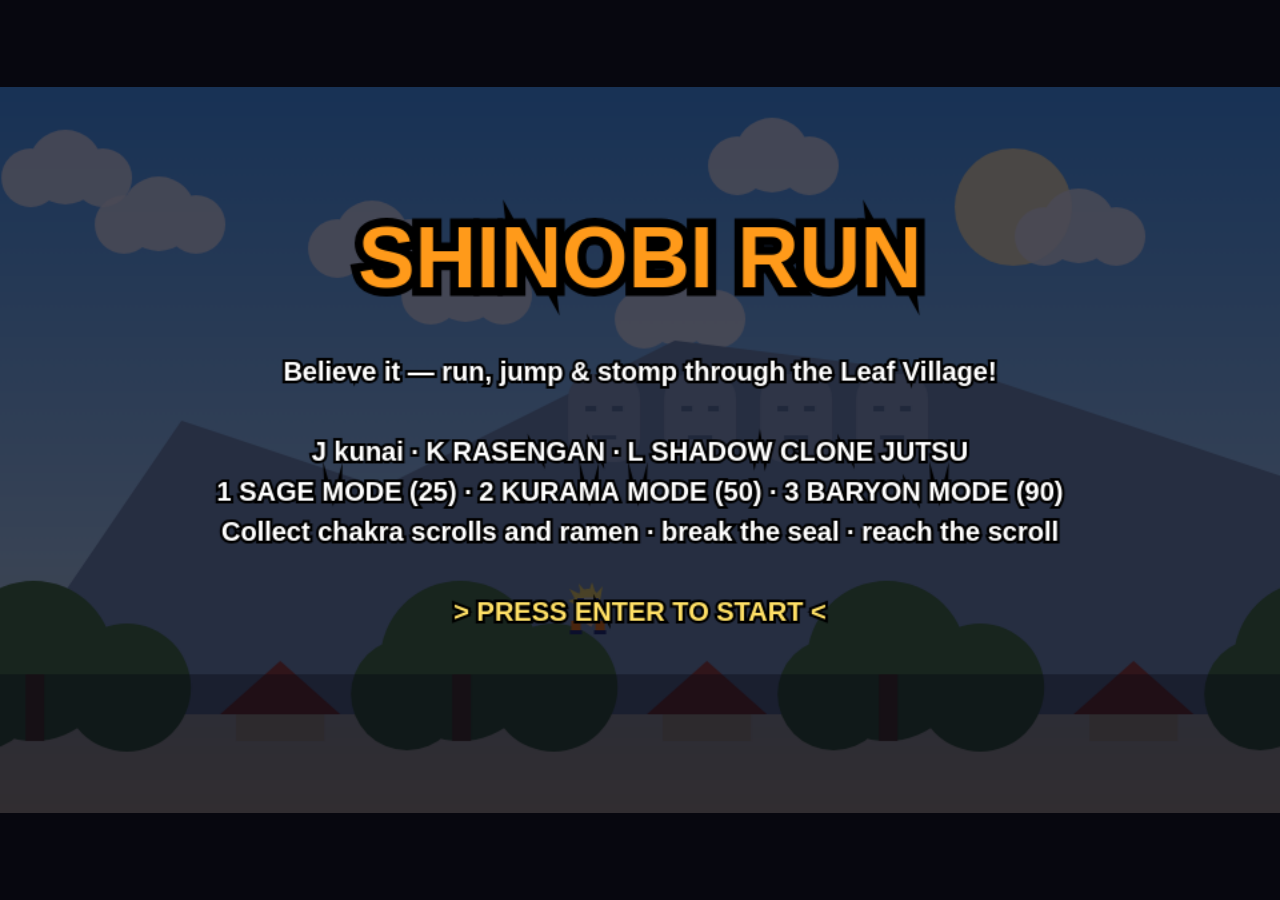
==== ninja-game/index.html @ 199f02df "Add Shinobi Run: Mario-style platformer with Naruto jutsu Rasengan, shadow clone jutsu, sage mode, K" ====
<!DOCTYPE html>
<html lang="en">
<head>
<meta charset="utf-8">
<meta name="viewport" content="width=device-width,initial-scale=1,user-scalable=no">
<title>Shinobi Run</title>
<style>
  html,body{margin:0;height:100%;background:#07070f;color:#fff;font-family:"Trebuchet MS",Verdana,sans-serif}
  body{display:flex;align-items:center;justify-content:center;overflow:hidden}
  canvas{width:min(100vw,calc(100vh*960/544));height:auto;aspect-ratio:960/544;background:#000;touch-action:none;image-rendering:auto}
  #touch{display:none;position:fixed;inset:auto 0 0 0;padding:10px;justify-content:space-between;pointer-events:none}
  #touch .g{display:flex;gap:8px;flex-wrap:wrap;max-width:48vw;pointer-events:auto}
  #touch button{width:54px;height:54px;border-radius:50%;border:2px solid #ffffff88;background:#00000066;color:#fff;font:bold 13px sans-serif;touch-action:none}
  @media (pointer:coarse){#touch{display:flex}}
</style>
</head>
<body>
<canvas id="c" width="960" height="544"></canvas>
<div id="touch">
  <div class="g"><button data-k="ArrowLeft">◀</button><button data-k="ArrowRight">▶</button><button data-k="Space">JUMP</button></div>
  <div class="g" style="justify-content:flex-end"><button data-k="KeyJ">Kunai</button><button data-k="KeyK">Rasen</button><button data-k="KeyL">Clone</button><button data-k="Digit1">Sage</button><button data-k="Digit2">Kyuubi</button><button data-k="Digit3">Final</button><button data-k="Enter">OK</button></div>
</div>
<script>
'use strict';
/* ====================== CONSTANTS & SETUP ====================== */
const T = 32, GW = 160, GH = 17, VW = 960, VH = 544, GRAV = 0.6;
const cv = document.getElementById('c'), ctx = cv.getContext('2d');
const keys = {}, pressed = {};
const down = c => keys[c], jp = c => pressed[c];

addEventListener('keydown', e => {
  if (['Space','ArrowUp','ArrowDown','ArrowLeft','ArrowRight'].includes(e.code)) e.preventDefault();
  if (!keys[e.code]) pressed[e.code] = true;
  keys[e.code] = true; initAudio();
});
addEventListener('keyup', e => { keys[e.code] = false; });
document.querySelectorAll('#touch button').forEach(b => {
  const k = b.dataset.k;
  b.addEventListener('pointerdown', e => { e.preventDefault(); if (!keys[k]) pressed[k] = true; keys[k] = true; initAudio(); });
  ['pointerup','pointerleave','pointercancel'].forEach(ev => b.addEventListener(ev, () => { keys[k] = false; }));
});

/* ---------- tiny synth ---------- */
let AC = null;
function initAudio() { if (!AC) { try { AC = new (window.AudioContext || window.webkitAudioContext)(); } catch (e) {} } }
function tone(f0, f1, d, type = 'square', vol = 0.06, delay = 0) {
  if (!AC) return;
  try {
    const t = AC.currentTime + delay, o = AC.createOscillator(), g = AC.createGain();
    o.type = type; o.frequency.setValueAtTime(f0, t); o.frequency.exponentialRampToValueAtTime(Math.max(20, f1), t + d);
    g.gain.setValueAtTime(vol, t); g.gain.exponentialRampToValueAtTime(0.001, t + d);
    o.connect(g); g.connect(AC.destination); o.start(t); o.stop(t + d + 0.02);
  } catch (e) {}
}
const SFX = {
  jump: () => tone(300, 700, 0.12), kunai: () => tone(900, 400, 0.07, 'triangle'),
  coin: () => { tone(900, 1300, 0.08); tone(1300, 1700, 0.1, 'square', 0.05, 0.07); },
  stomp: () => tone(220, 80, 0.12, 'square', 0.08), hurt: () => tone(300, 60, 0.35, 'sawtooth', 0.1),
  ras: () => tone(150, 1000, 0.35, 'sawtooth', 0.07), rasHit: () => tone(400, 50, 0.3, 'sawtooth', 0.1),
  poof: () => tone(700, 100, 0.18, 'triangle', 0.08), power: () => { [300,450,600,900].forEach((f,i)=>tone(f,f*1.5,0.2,'sawtooth',0.07,i*0.08)); },
  brick: () => tone(180, 60, 0.15, 'square', 0.08), bump: () => tone(120, 90, 0.08, 'square', 0.06),
  boss: () => tone(90, 40, 0.5, 'sawtooth', 0.12), win: () => [523,659,784,1046].forEach((f,i)=>tone(f,f,0.25,'square',0.07,i*0.15)),
  deny: () => tone(150, 120, 0.1, 'square', 0.05),
};
const sfx = n => SFX[n] && SFX[n]();

/* ====================== FORMS ====================== */
const FORMS = {
  base:   { name: 'Naruto',            speed: 3.2, jump: 12.2, extra: 0, fly: false, need: 0,  drain: 0, rasCost: 20, rasR: 34, rasD: 4,  charge: 16, rasName: 'RASENGAN',                 kD: 1, kR: 5,  kCd: 14, kPierce: false },
  sage:   { name: 'Sage Mode',         speed: 3.8, jump: 13.2, extra: 0, fly: false, need: 25, drain: 2, rasCost: 15, rasR: 52, rasD: 7,  charge: 12, rasName: 'GIANT RASENGAN',           kD: 2, kR: 8,  kCd: 11, kPierce: false },
  kurama: { name: 'Kurama Mode',       speed: 4.6, jump: 13.2, extra: 1, fly: false, need: 50, drain: 6, rasCost: 10, rasR: 68, rasD: 11, charge: 8,  rasName: 'TAILED BEAST RASENGAN',    kD: 3, kR: 11, kCd: 9,  kPierce: true },
  baryon: { name: 'Baryon Mode',       speed: 5.4, jump: 14,   extra: 0, fly: true,  need: 90, drain: 8, rasCost: 0,  rasR: 96, rasD: 18, charge: 4,  rasName: 'PLANETARY BARYON RASENGAN', kD: 5, kR: 16, kCd: 12, kPierce: true },
};
const CLONES_BY_FORM = { base: 3, sage: 4, kurama: 5, baryon: 6 };

/* ====================== STATE ====================== */
let grid, enemies, projs, parts, items, coinsL, clones, popups, blockItems, bumps;
let P, cam, shake = 0, flash = 0, flashCol = '#fff', banner = null, state = 'title';
let score = 0, coinCount = 0, lives = 3, cp = 3, bossDead = false, boss = null, time = 0, hitstop = 0;

const solid = (tx, ty) => tx < 0 || tx >= GW ? true : (ty < 0 || ty >= GH ? false : grid[ty][tx] !== 0);
const rnd = (a, b) => a + Math.random() * (b - a);
const overlap = (a, b) => a.x < b.x + b.w && a.x + a.w > b.x && a.y < b.y + b.h && a.y + a.h > b.y;

/* ====================== LEVEL ====================== */
function buildLevel() {
  grid = Array.from({ length: GH }, () => new Uint8Array(GW));
  enemies = []; projs = []; parts = []; items = []; coinsL = []; clones = []; popups = []; blockItems = {}; bumps = {};
  const gaps = [[22,24],[43,45],[68,70],[88,92],[106,108],[120,122]];
  for (let x = 0; x < GW; x++) {
    if (gaps.some(g => x >= g[0] && x <= g[1])) continue;
    grid[15][x] = 1; grid[16][x] = 1;
  }
  const plat = (x, y, n, t = 2) => { for (let i = 0; i < n; i++) grid[y][x + i] = t; };
  const q = (x, y, item = 'scroll') => { grid[y][x] = 3; blockItems[x + ',' + y] = item; };
  const pipe = (x, h) => { for (let ty = 15 - h; ty < 15; ty++) { grid[ty][x] = 5; grid[ty][x + 1] = 5; } };

  plat(10, 11, 5); q(12, 11); q(8, 11);
  plat(16, 8, 3); q(17, 8);
  pipe(30, 2); pipe(36, 3);
  plat(33, 10, 4); q(34, 10, 'ramen');
  plat(48, 11, 6); q(50, 11); q(52, 11);
  pipe(56, 2); plat(58, 8, 4); q(59, 8);
  plat(72, 11, 4); q(73, 11);
  pipe(78, 3); plat(84, 10, 5); q(86, 10);
  plat(90, 12, 1, 5);
  pipe(98, 2); plat(100, 11, 3);
  plat(110, 10, 4); q(111, 10); q(112, 10, 'ramen');
  pipe(114, 4);
  plat(126, 11, 4); q(127, 11, 'ramen'); plat(132, 8, 3); q(133, 8);
  for (let ty = 0; ty < 15; ty++) { grid[ty][152] = 6; grid[ty][153] = 6; }   // seal gate (opens when boss falls)

  const grunts = [14, 28, 40, 52, 62, 75, 95, 102, 116, 125];
  const throwers = [20, 38, 60, 80, 104, 118, 130];
  grunts.forEach(x => enemies.push(mkEnemy('grunt', x * T, 100)));
  throwers.forEach(x => enemies.push(mkEnemy('thrower', x * T, 100)));
  boss = mkEnemy('boss', 142 * T, 100); enemies.push(boss); bossDead = false;

  const row = (x, y, n) => { for (let i = 0; i < n; i++) coinsL.push({ x: (x + i) * T + 8, y: y * T + 8, w: 16, h: 16 }); };
  const arc = (x, n, y) => { for (let i = 0; i < n; i++) coinsL.push({ x: (x + i) * T + 8, y: (y - Math.sin(i / (n - 1) * Math.PI) * 2.2) * T + 8, w: 16, h: 16 }); };
  row(11, 10, 3); row(16, 7, 3); arc(21, 5, 12); arc(42, 5, 12); row(48, 10, 5); row(58, 7, 4);
  arc(67, 5, 12); row(73, 10, 3); arc(87, 7, 12); row(100, 10, 3); arc(105, 5, 12); row(110, 9, 4);
  arc(119, 5, 12); row(126, 10, 4); row(132, 7, 3); row(137, 13, 6);
}
function mkEnemy(type, x, y) {
  const e = { type, x, y, vx: 0, vy: 0, w: 24, h: 30, hp: 1, dir: -1, on: false, cd: rnd(30, 90), flash: 0, dead: false, t: 0 };
  if (type === 'thrower') { e.hp = 2; e.cd = rnd(40, 100); }
  if (type === 'boss') { e.w = 46; e.h = 62; e.hp = e.maxhp = 36; e.cd = 100; e.mode = 'idle'; e.active = false; }
  return e;
}

/* ====================== PLAYER ====================== */
function newPlayer(x) {
  return { x, y: 11 * T, w: 22, h: 30, vx: 0, vy: 0, face: 1, on: false, hp: 5, maxhp: 5, chakra: 40, form: 'base',
    atk: 0, inv: 0, jbuf: 0, coyote: 0, jumps: 0, charge: 0, rasT: 0, rasHit: null, hist: [], anim: 0, dead: false, deadT: 0, bhp: 0, throwT: 0 };
}
function startGame() {
  score = 0; coinCount = 0; lives = 3; cp = 3; time = 0;
  buildLevel(); P = newPlayer(3 * T); cam = { x: 0 }; state = 'play';
  banner = { t: 150, text: 'SHINOBI RUN', sub: 'Reach the scroll at the end of the village!', col: '#ffb02e' };
}
function respawn() {
  const keep = { chakra: Math.max(40, P.chakra) };
  P = newPlayer(cp * T); P.y = 8 * T; P.chakra = keep.chakra; P.inv = 120; cam.x = Math.max(0, P.x - VW * 0.4);
  clones = [];
}

/* ====================== PHYSICS ====================== */
function moveX(e) {
  const dir = Math.sign(e.vx); e.x += e.vx; if (!dir) return false;
  const y0 = Math.floor(e.y / T), y1 = Math.floor((e.y + e.h - 0.01) / T);
  const tx = Math.floor((dir > 0 ? e.x + e.w : e.x) / T);
  for (let ty = y0; ty <= y1; ty++) if (solid(tx, ty)) { e.x = dir > 0 ? tx * T - e.w : (tx + 1) * T; e.vx = 0; return true; }
  return false;
}
function moveY(e) {
  const dir = Math.sign(e.vy); e.y += e.vy; if (!dir) return null;
  const x0 = Math.floor(e.x / T), x1 = Math.floor((e.x + e.w - 0.01) / T);
  const ty = Math.floor((dir > 0 ? e.y + e.h : e.y) / T);
  const cx = Math.floor((e.x + e.w / 2) / T);
  let hit = -1;
  for (let tx = x0; tx <= x1; tx++) if (solid(tx, ty)) { if (hit < 0 || tx === cx) hit = tx; }
  if (hit < 0) return null;
  e.vy = 0;
  if (dir > 0) { e.y = ty * T - e.h; return { floor: true }; }
  e.y = (ty + 1) * T; return { ceil: [hit, ty] };
}

/* ====================== FX HELPERS ====================== */
function burst(x, y, n, col, sp = 3, size = 4, life = 30, grav = 0.1) {
  for (let i = 0; i < n; i++) { const a = Math.random() * 6.283, s = rnd(0.3, 1) * sp;
    parts.push({ x, y, vx: Math.cos(a) * s, vy: Math.sin(a) * s, life: life * rnd(0.6, 1), max: life, col, size: size * rnd(0.5, 1), grav }); }
}
function poof(x, y) { burst(x, y, 14, '#f4f4f4', 3, 7, 24, -0.02); burst(x, y, 6, '#bbb', 2, 5, 24, -0.02); sfx('poof'); }
function popup(x, y, text, col = '#fff') { popups.push({ x, y, text, col, t: 50 }); }
function setBanner(text, sub, col) { banner = { t: 120, text, sub, col }; }

/* ====================== TILES / BLOCKS ====================== */
function bumpTile(tx, ty, strong) {
  const v = grid[ty] && grid[ty][tx];
  if (v === 2) {
    if (strong) { grid[ty][tx] = 0; burst(tx * T + 16, ty * T + 16, 10, '#c0703a', 4, 6, 40, 0.3); sfx('brick'); score += 50; }
    else { bumps[tx + ',' + ty] = 8; sfx('bump'); }
  } else if (v === 3) {
    grid[ty][tx] = 4; bumps[tx + ',' + ty] = 8; sfx('bump');
    const kind = blockItems[tx + ',' + ty] || 'scroll';
    items.push({ type: kind, x: tx * T + 8, y: ty * T - 18, w: 16, h: 16, vx: 1.2, vy: -6, life: 900 });
  }
}

/* ====================== ATTACKS ====================== */
function fireKunai(x, y, dir, form, ay = 0) {
  const F = FORMS[form];
  projs.push({ type: form === 'baryon' ? 'beam' : form === 'kurama' ? 'bolt' : 'kunai', x, y, vx: dir * (form === 'baryon' ? 13 : 9), vy: ay, r: F.kR, dmg: F.kD,
    friendly: true, life: 70, pierce: F.kPierce, hit: new Set(), rot: 0, form });
}
function startRasengan() {
  const F = FORMS[P.form];
  if (P.charge || P.rasT) return;
  if (P.chakra < F.rasCost) { sfx('deny'); popup(P.x, P.y - 10, 'NO CHAKRA', '#9cf'); return; }
  P.chakra -= F.rasCost; P.charge = F.charge; P.chargeMax = F.charge; sfx('ras');
  setBanner(F.rasName + '!', '', P.form === 'baryon' ? '#ff6a2a' : '#6ec8ff');
  banner.t = 50; banner.small = true;
}
function releaseRasengan() {
  const F = FORMS[P.form];
  P.rasT = 20; P.rasHit = new Set(); P.vx = P.face * (8 + P.form.length * 0.3); P.vy = Math.min(P.vy, -1);
  shake = Math.max(shake, 5); sfx('rasHit');
  clones.forEach(c => { c.ras = 20; c.rasHit = new Set(); });
}
function rasArea(cx, cy, r, dmg, hitSet, face) {
  for (const e of enemies) {
    if (e.dead || hitSet.has(e)) continue;
    const ex = e.x + e.w / 2, ey = e.y + e.h / 2;
    if (Math.hypot(ex - cx, ey - cy) < r + Math.max(e.w, e.h) / 2) {
      hitSet.add(e); damageEnemy(e, dmg, face * 6); burst(ex, ey, 14, '#8fd8ff', 5, 5, 25, 0.05); hitstop = 4;
    }
  }
  for (const p of projs) if (!p.friendly && Math.hypot(p.x - cx, p.y - cy) < r + 10) { p.life = 0; burst(p.x, p.y, 6, '#8fd8ff', 3, 4, 15); }
  const x0 = Math.floor((cx - r) / T), x1 = Math.floor((cx + r) / T), y0 = Math.floor((cy - r) / T), y1 = Math.floor((cy + r) / T);
  for (let ty = y0; ty <= y1; ty++) for (let tx = x0; tx <= x1; tx++) {
    const v = grid[ty] && grid[ty][tx];
    if ((v === 2 || v === 3) && Math.hypot(tx * T + 16 - cx, ty * T + 16 - cy) < r + 14) bumpTile(tx, ty, true);
  }
}
function damageEnemy(e, d, kx = 0) {
  if (e.dead) return;
  e.hp -= d; e.flash = 6; e.vx = kx;
  if (e.type === 'boss') { shake = Math.max(shake, 4); sfx('rasHit'); }
  if (e.hp <= 0) killEnemy(e);
  else sfx('stomp');
}
function killEnemy(e) {
  e.dead = true; score += e.type === 'boss' ? 2000 : 100;
  poof(e.x + e.w / 2, e.y + e.h / 2); burst(e.x + e.w / 2, e.y + e.h / 2, 12, '#ffb02e', 4, 5, 30, 0.2);
  popup(e.x, e.y - 8, '+' + (e.type === 'boss' ? 2000 : 100), '#ffe066');
  if (e.type === 'grunt' || e.type === 'thrower') coinsL.push({ x: e.x + 4, y: e.y, w: 16, h: 16 });
  if (e.type === 'boss') {
    bossDead = true; shake = 24; flash = 30; flashCol = '#fff'; sfx('boss');
    for (let ty = 0; ty < 15; ty++) { grid[ty][152] = 0; grid[ty][153] = 0; burst(152 * T + 32, ty * T + 16, 4, '#c8a2ff', 3, 6, 40, 0.05); }
    setBanner('SEAL BROKEN!', 'Grab the scroll to finish the mission!', '#c8a2ff');
  }
}
function hurtPlayer(fromX) {
  if (P.inv > 0 || P.dead || P.form === 'baryon' && P.hp > 0 && false) return;
  P.hp--; P.inv = 100; shake = 8; sfx('hurt'); hitstop = 5;
  P.vy = -6; P.vx = (P.x < fromX ? -1 : 1) * 4;
  burst(P.x + 11, P.y + 15, 10, '#ff4040', 4, 4, 25, 0.2);
  if (P.hp <= 0) { P.dead = true; P.deadT = 0; P.vy = -11; P.vx = 0; P.form = 'base'; }
}
function setForm(name) {
  if (P.dead) return;
  if (P.form === name) { P.form = 'base'; poof(P.x + 11, P.y + 15); return; }
  const F = FORMS[name];
  if (P.chakra < F.need) { sfx('deny'); popup(P.x - 14, P.y - 14, 'NEED ' + F.need + ' CHAKRA', '#9cf'); return; }
  P.form = name; sfx('power'); shake = 10; flash = name === 'baryon' ? 24 : 12; P.bhp = 0;
  flashCol = { sage: '#ffd27a', kurama: '#ffe35a', baryon: '#ff6a2a' }[name];
  burst(P.x + 11, P.y + 15, 40, flashCol, 6, 6, 40, -0.05);
  const msg = { sage: ['SAGE MODE', 'Nature energy flows through you', '#ff9a3c'], kurama: ['KURAMA MODE', 'Double jump · golden chakra cloak', '#ffd51a'],
    baryon: ['BARYON MODE', 'Final form · fly with JUMP · drains your life!', '#ff5a1f'] }[name];
  setBanner(msg[0], msg[1], msg[2]);
}
function summonClones() {
  if (P.chakra < 30) { sfx('deny'); popup(P.x - 10, P.y - 14, 'NEED 30 CHAKRA', '#9cf'); return; }
  P.chakra -= 30; clones = [];
  const n = CLONES_BY_FORM[P.form];
  for (let i = 0; i < n; i++) { clones.push({ i, life: 540, cd: 20 + i * 8, x: P.x, y: P.y, face: P.face, ras: 0, throwT: 0, on: true }); }
  popup(P.x - 20, P.y - 20, 'SHADOW CLONE JUTSU!', '#fff');
  sfx('poof'); shake = 4;
  clones.forEach(c => { const h = histAt((c.i + 1) * 12); poof(h.x + 11, h.y + 15); });
}
const histAt = i => P.hist.length ? P.hist[Math.min(i, P.hist.length - 1)] : { x: P.x, y: P.y, face: P.face, on: true };

/* ====================== UPDATE: PLAYER ====================== */
function updatePlayer() {
  const F = FORMS[P.form];
  if (P.dead) {
    P.deadT++; P.vy += GRAV; P.y += P.vy;
    if (P.deadT > 100) { lives--; if (lives < 0) { state = 'over'; } else respawn(); }
    return;
  }
  const L = down('ArrowLeft') || down('KeyA'), R = down('ArrowRight') || down('KeyD');
  const jumpHeld = down('Space') || down('ArrowUp') || down('KeyW') || down('KeyZ');
  const jumpPressed = jp('Space') || jp('ArrowUp') || jp('KeyW') || jp('KeyZ');
  const dirIn = (R ? 1 : 0) - (L ? 1 : 0);

  // forms / abilities
  if (jp('Digit1')) setForm('sage');
  if (jp('Digit2')) setForm('kurama');
  if (jp('Digit3')) setForm('baryon');
  if (jp('KeyL')) summonClones();
  if (jp('KeyK')) startRasengan();
  if (P.atk > 0) P.atk--;
  if (P.throwT > 0) P.throwT--;
  if ((jp('KeyJ') || (down('KeyJ') && P.form === 'baryon')) && P.atk <= 0 && !P.charge) {
    fireKunai(P.x + 11 + P.face * 12, P.y + 14, P.face, P.form); P.atk = F.kCd; P.throwT = 8; sfx('kunai');
  }

  // form upkeep
  if (P.form !== 'base') {
    P.chakra -= F.drain / 60;
    if (P.form === 'baryon') { P.bhp++; if (P.bhp > 300) { P.bhp = 0; if (P.hp > 1) { P.hp--; popup(P.x, P.y - 20, 'LIFE FADES...', '#f66'); sfx('hurt'); } } }
    if (P.chakra <= 0) { P.chakra = 0; P.form = 'base'; poof(P.x + 11, P.y + 15); setBanner('Chakra depleted', '', '#9cf'); banner.t = 60; banner.small = true; }
    if (Math.random() < 0.5) {
      const c = { sage: '#ffb347', kurama: '#ffe14a', baryon: '#ff6a2a' }[P.form];
      parts.push({ x: P.x + rnd(0, P.w), y: P.y + rnd(0, P.h), vx: rnd(-0.4, 0.4), vy: rnd(-1.6, -0.6), life: 26, max: 26, col: c, size: rnd(2, 5), grav: 0 });
    }
  } else P.chakra = Math.min(100, P.chakra + 5 / 60);
  const nf = FORMS[P.form];

  // rasengan states
  if (P.charge > 0) { P.charge--; if (P.charge === 0) releaseRasengan(); }
  if (P.rasT > 0) {
    P.rasT--;
    const cx = P.x + 11 + P.face * (nf.rasR * 0.6), cy = P.y + 14;
    rasArea(cx, cy, nf.rasR, nf.rasD, P.rasHit, P.face);
    burst(cx, cy, 2, '#aee6ff', 3, 5, 14, 0);
  }
  clones.forEach(c => {
    if (c.ras > 0) { c.ras--; const f = c.face; rasArea(c.x + 11 + f * nf.rasR * 0.5, c.y + 14, nf.rasR * 0.75, Math.ceil(nf.rasD * 0.6), c.rasHit, f); }
  });

  // horizontal
  const sp = nf.speed * (P.charge ? 0.35 : 1);
  if (P.rasT > 0) { /* keep dash velocity */ P.vx *= 0.96; }
  else { P.vx += (dirIn * sp - P.vx) * (P.on || nf.fly ? 0.22 : 0.14); if (!dirIn && Math.abs(P.vx) < 0.1) P.vx = 0; }
  if (dirIn && P.rasT <= 0) P.face = dirIn;

  // jump
  if (jumpPressed) P.jbuf = 8; else if (P.jbuf > 0) P.jbuf--;
  if (P.on) { P.coyote = 6; P.jumps = 0; } else if (P.coyote > 0) P.coyote--;
  if (P.jbuf > 0 && P.coyote > 0) { P.vy = -nf.jump; P.coyote = 0; P.jbuf = 0; P.on = false; sfx('jump'); }
  else if (P.jbuf > 0 && nf.extra && P.jumps < nf.extra && !P.on) {
    P.vy = -nf.jump * 0.92; P.jumps++; P.jbuf = 0; sfx('jump'); burst(P.x + 11, P.y + 30, 10, '#ffe14a', 3, 5, 20, 0.1);
  }
  if (nf.fly) {
    if (jumpHeld) P.vy = Math.max(P.vy - 0.9, -5.5); else P.vy = Math.min(P.vy + 0.25, 2.2);
  } else {
    if (!jumpHeld && P.vy < -3.5) P.vy += 0.7;
    P.vy = Math.min(P.vy + (P.rasT > 0 ? GRAV * 0.3 : GRAV), 14);
  }

  // move
  P.on = false;
  moveX(P);
  const r = moveY(P);
  if (r && r.floor) P.on = true;
  if (r && r.ceil) bumpTile(r.ceil[0], r.ceil[1], P.form !== 'base' || P.rasT > 0);
  if (P.y < -120) { P.y = -120; P.vy = 0; }
  if (P.x < cam.x) { P.x = cam.x; P.vx = Math.max(0, P.vx); }
  if (P.y > GH * T + 60) { P.hp = 0; P.dead = true; P.deadT = 60; P.vy = 0; sfx('hurt'); }
  if (P.inv > 0) P.inv--;
  P.anim += Math.abs(P.vx) * 0.12;
  P.hist.unshift({ x: P.x, y: P.y, face: P.face, on: P.on, vx: P.vx, anim: P.anim });
  if (P.hist.length > 90) P.hist.pop();
  if (P.x / T > 63 && cp < 64) cp = 64;
  if (P.x / T > 102 && cp < 103) cp = 103;

  // pickups
  for (let i = coinsL.length - 1; i >= 0; i--) if (overlap(P, coinsL[i])) { coinsL.splice(i, 1); coinCount++; score += 10; P.chakra = Math.min(100, P.chakra + 2); sfx('coin'); }
  for (let i = items.length - 1; i >= 0; i--) {
    const it = items[i];
    if (overlap(P, it)) {
      items.splice(i, 1);
      if (it.type === 'scroll') { P.chakra = Math.min(100, P.chakra + 35); popup(P.x, P.y - 10, '+CHAKRA', '#6ec8ff'); }
      else { P.hp = Math.min(P.maxhp, P.hp + 1); popup(P.x, P.y - 10, 'RAMEN! +1 HP', '#ffb02e'); }
      sfx('power'); score += 200; burst(it.x + 8, it.y + 8, 14, it.type === 'scroll' ? '#6ec8ff' : '#ffb02e', 4, 4, 30, -0.05);
    }
  }
  // finish scroll
  if (P.x > 157 * T) winGame();
}
function winGame() { if (state !== 'play') return; state = 'win'; sfx('win'); flash = 20; flashCol = '#ffe066'; }

/* ====================== UPDATE: CLONES ====================== */
function updateClones() {
  for (let i = clones.length - 1; i >= 0; i--) {
    const c = clones[i];
    const h = histAt((c.i + 1) * 12);
    c.x += (h.x - c.x) * 0.5; c.y += (h.y - c.y) * 0.5; c.face = h.face; c.on = h.on; c.vx = h.vx; c.anim = h.anim;
    c.life--; if (c.throwT > 0) c.throwT--;
    c.cd--;
    if (c.cd <= 0) {
      let best = null, bd = 380;
      for (const e of enemies) { if (e.dead) continue; const d = Math.hypot(e.x - c.x, e.y - c.y); if (d < bd) { bd = d; best = e; } }
      if (best) {
        const dir = best.x > c.x ? 1 : -1;
        projs.push({ type: 'kunai', x: c.x + 11 + dir * 12, y: c.y + 14, vx: dir * 9, vy: (best.y + best.h / 2 - (c.y + 14)) / (Math.abs(best.x - c.x) / 9 + 1),
          r: 5, dmg: 1 + (P.form === 'baryon' ? 2 : P.form === 'kurama' ? 1 : 0), friendly: true, life: 60, pierce: false, hit: new Set(), rot: 0, form: 'base' });
        c.face = dir; c.throwT = 8; sfx('kunai');
      }
      c.cd = 50 + c.i * 6;
    }
    if (c.life <= 0) { poof(c.x + 11, c.y + 15); clones.splice(i, 1); }
  }
}

/* ====================== UPDATE: ENEMIES ====================== */
function updateEnemies() {
  for (const e of enemies) {
    if (e.dead) continue;
    if (e.flash > 0) e.flash--;
    if (Math.abs(e.x - (cam.x + VW / 2)) > 900 && e.type !== 'boss') continue;      // sleep far away
    e.t++;
    if (e.type === 'grunt') {
      e.vx = e.dir * 1.1; e.vy = Math.min(e.vy + GRAV, 14);
      const ahead = Math.floor((e.x + (e.dir > 0 ? e.w + 2 : -2)) / T), feet = Math.floor((e.y + e.h + 4) / T);
      if (e.on && !solid(ahead, feet)) e.dir *= -1;
      const wasOn = e.on; e.on = false;
      if (moveX(e)) e.dir *= -1;
      const r = moveY(e); if (r && r.floor) e.on = true;
      void wasOn;
    } else if (e.type === 'thrower') {
      e.vy = Math.min(e.vy + GRAV, 14); e.vx *= 0.8; e.on = false; moveX(e); const r = moveY(e); if (r && r.floor) e.on = true;
      e.dir = P.x < e.x ? -1 : 1;
      if (--e.cd <= 0 && Math.abs(P.x - e.x) < 420 && Math.abs(P.y - e.y) < 200) {
        e.cd = 100; e.throw = 10;
        const a = Math.atan2(P.y + 10 - e.y - 10, P.x - e.x) , sp = 4;
        projs.push({ type: 'shuriken', x: e.x + 12, y: e.y + 12, vx: Math.cos(a) * sp, vy: Math.sin(a) * sp, r: 7, dmg: 1, friendly: false, life: 200, rot: 0 });
      }
      if (e.throw > 0) e.throw--;
    } else if (e.type === 'boss') updateBoss(e);

    if (e.y > GH * T + 100) { e.dead = true; continue; }

    // contact with player
    if (!P.dead && overlap(P, e)) {
      const falling = P.vy > 1 && (P.y + P.h - e.y) < 20 + P.vy;
      if (falling) { damageEnemy(e, e.type === 'boss' ? 3 : 3, 0); P.vy = -9; P.jumps = 0; burst(e.x + e.w / 2, e.y, 8, '#fff', 3, 4, 14, 0.1); P.chakra = Math.min(100, P.chakra + 3); sfx('stomp'); score += 20; }
      else if (P.form === 'kurama' || P.form === 'baryon') {
        damageEnemy(e, P.form === 'baryon' ? 6 : 3, P.face * 5);
        if (e.type === 'boss') { if (P.inv <= 0 && P.form === 'kurama') hurtPlayer(e.x); }
      }
      else hurtPlayer(e.x);
    }
  }
}
function updateBoss(e) {
  e.vy = Math.min(e.vy + GRAV, 14);
  if (!e.active) { if (Math.abs(P.x - e.x) < 560) { e.active = true; setBanner('ROGUE SHINOBI', 'Defeat him to break the seal!', '#ff5a5a'); sfx('boss'); } else { e.on = false; moveY(e) ; return; } }
  const dir = P.x < e.x ? -1 : 1, rage = e.hp < e.maxhp / 2;
  if (e.mode === 'idle') {
    e.vx *= 0.8; e.dir = dir;
    if (--e.cd <= 0) {
      const r = Math.random();
      if (r < 0.34) { e.mode = 'jump'; e.vy = -14; e.vx = dir * (rage ? 5 : 3.5); }
      else if (r < 0.67) { e.mode = 'throw'; e.n = rage ? 5 : 3; e.cd = 10; }
      else { e.mode = 'charge'; e.cd = 55; e.vx = dir * (rage ? 5 : 3.6); }
    }
  } else if (e.mode === 'jump') { if (e.on && e.vy >= 0) { e.mode = 'idle'; e.cd = rage ? 45 : 80; shake = 8; burst(e.x + 23, e.y + 62, 14, '#a87', 4, 6, 20, 0.2); sfx('boss'); } }
  else if (e.mode === 'throw') {
    if (--e.cd <= 0) {
      const a = Math.atan2(P.y - e.y, P.x - e.x), sp = rage ? 5 : 4;
      projs.push({ type: 'shuriken', x: e.x + 23, y: e.y + 20, vx: Math.cos(a) * sp, vy: Math.sin(a) * sp, r: 8, dmg: 1, friendly: false, life: 220, rot: 0 });
      e.cd = rage ? 10 : 16; if (--e.n <= 0) { e.mode = 'idle'; e.cd = rage ? 45 : 80; }
    }
  } else if (e.mode === 'charge') { if (--e.cd <= 0) { e.mode = 'idle'; e.cd = 60; } }
  e.on = false; moveX(e); if (e.vx === 0 && e.mode === 'charge') e.cd = 0;
  const r = moveY(e); if (r && r.floor) e.on = true;
  if (e.x < 128 * T) e.x = 128 * T;
}

/* ====================== UPDATE: PROJECTILES, ITEMS, MISC ====================== */
function updateProjs() {
  for (let i = projs.length - 1; i >= 0; i--) {
    const p = projs[i];
    p.x += p.vx; p.y += p.vy; p.rot += 0.4; p.life--;
    if (p.life <= 0 || p.x < cam.x - 100 || p.x > cam.x + VW + 100) { projs.splice(i, 1); continue; }
    if (solid(Math.floor(p.x / T), Math.floor(p.y / T)) && p.type !== 'beam') { burst(p.x, p.y, 4, '#ddd', 2, 3, 12); projs.splice(i, 1); continue; }
    if (p.friendly) {
      for (const e of enemies) {
        if (e.dead || p.hit.has(e)) continue;
        if (p.x > e.x - p.r && p.x < e.x + e.w + p.r && p.y > e.y - p.r && p.y < e.y + e.h + p.r) {
          p.hit.add(e); damageEnemy(e, p.dmg, Math.sign(p.vx) * 3); burst(p.x, p.y, 6, '#ffcf66', 3, 4, 16);
          if (!p.pierce) { p.life = 0; break; }
        }
      }
    } else if (!P.dead) {
      let blocked = false;
      for (const c of clones) if (Math.abs(p.x - (c.x + 11)) < 14 + p.r && Math.abs(p.y - (c.y + 15)) < 18 + p.r) { c.life = 0; p.life = 0; blocked = true; break; }
      if (blocked) continue;
      if (Math.abs(p.x - (P.x + 11)) < 11 + p.r * 0.7 && Math.abs(p.y - (P.y + 15)) < 15 + p.r * 0.7) {
        if (P.form === 'baryon') { p.life = 0; burst(p.x, p.y, 8, '#ff6a2a', 3, 4, 14); }
        else { hurtPlayer(p.x); p.life = 0; }
      }
    }
  }
  projs = projs.filter(p => p.life > 0);
}
function updateItems() {
  for (let i = items.length - 1; i >= 0; i--) {
    const it = items[i]; it.vy = Math.min(it.vy + GRAV * 0.8, 10);
    if (moveX(it)) it.vx *= -1; moveY(it); if (--it.life <= 0 || it.y > GH * T + 50) items.splice(i, 1);
  }
}
function updateMisc() {
  for (let i = parts.length - 1; i >= 0; i--) { const p = parts[i]; p.x += p.vx; p.y += p.vy; p.vy += p.grav; if (--p.life <= 0) parts.splice(i, 1); }
  for (let i = popups.length - 1; i >= 0; i--) { const p = popups[i]; p.y -= 0.6; if (--p.t <= 0) popups.splice(i, 1); }
  for (const k in bumps) if (--bumps[k] <= 0) delete bumps[k];
  if (shake > 0) shake *= 0.88; if (shake < 0.3) shake = 0;
  if (flash > 0) flash--;
  if (banner && --banner.t <= 0) banner = null;
  const target = Math.max(0, Math.min(GW * T - VW, P.x - VW * 0.4));
  cam.x += (target - cam.x) * 0.12;
  if (cam.x < 0) cam.x = 0;
}

function update() {
  if (state === 'title') { if (jp('Enter') || jp('Space')) startGame(); return; }
  if (state === 'over' || state === 'win') { if (jp('Enter')) { state = 'title'; } updateMisc(); return; }
  if (jp('KeyP')) { state = state === 'pause' ? 'play' : 'pause'; }
  if (state === 'pause') return;
  if (hitstop > 0) { hitstop--; return; }
  time++;
  updatePlayer(); updateClones(); updateEnemies(); updateProjs(); updateItems(); updateMisc();
  enemies = enemies.filter(e => !e.dead || e === boss);
}

/* ====================== RENDER ====================== */
function drawBackground() {
  const g = ctx.createLinearGradient(0, 0, 0, VH);
  g.addColorStop(0, '#4aa8ff'); g.addColorStop(0.65, '#bfe6ff'); g.addColorStop(1, '#ffe9bf');
  ctx.fillStyle = g; ctx.fillRect(0, 0, VW, VH);
  ctx.fillStyle = '#fff6c8'; ctx.beginPath(); ctx.arc(760, 90, 44, 0, 7); ctx.fill();
  // clouds
  ctx.fillStyle = 'rgba(255,255,255,.85)';
  for (let i = 0; i < 9; i++) {
    const x = ((i * 230 - cam.x * 0.1) % (VW + 260) + VW + 260) % (VW + 260) - 130, y = 50 + (i * 53) % 150;
    ctx.beginPath(); ctx.arc(x, y, 22, 0, 7); ctx.arc(x + 26, y - 8, 28, 0, 7); ctx.arc(x + 54, y, 22, 0, 7); ctx.fill();
  }
  // Hokage mountain
  const mx = -((cam.x * 0.2) % 1400);
  for (let k = 0; k < 2; k++) {
    const ox = mx + k * 1400;
    ctx.fillStyle = '#7f9ab8'; ctx.beginPath(); ctx.moveTo(ox, 470); ctx.lineTo(ox + 150, 250); ctx.lineTo(ox + 300, 300); ctx.lineTo(ox + 520, 190);
    ctx.lineTo(ox + 760, 220); ctx.lineTo(ox + 1000, 300); ctx.lineTo(ox + 1250, 240); ctx.lineTo(ox + 1400, 470); ctx.fill();
    ctx.fillStyle = '#9db4cd';
    for (let i = 0; i < 4; i++) {         // carved faces
      const fx = ox + 440 + i * 72, fy = 215;
      ctx.beginPath(); ctx.roundRect(fx, fy, 54, 66, 18); ctx.fill();
      ctx.fillStyle = '#6a84a3'; ctx.fillRect(fx + 13, fy + 24, 8, 4); ctx.fillRect(fx + 33, fy + 24, 8, 4); ctx.fillRect(fx + 18, fy + 46, 18, 3);
      ctx.fillStyle = '#9db4cd';
    }
  }
  // trees
  const tx = -((cam.x * 0.5) % 320);
  for (let i = 0; i < 6; i++) {
    const x = tx + i * 320;
    ctx.fillStyle = '#4a7a3a'; ctx.beginPath(); ctx.arc(x + 60, 430, 60, 0, 7); ctx.arc(x + 130, 450, 48, 0, 7); ctx.arc(x + 20, 455, 42, 0, 7); ctx.fill();
    ctx.fillStyle = '#6b4a2a'; ctx.fillRect(x + 54, 440, 14, 50);
    // village roof
    ctx.fillStyle = '#a2412d'; ctx.beginPath(); ctx.moveTo(x + 200, 470); ctx.lineTo(x + 245, 430); ctx.lineTo(x + 290, 470); ctx.fill();
    ctx.fillStyle = '#e8d6a8'; ctx.fillRect(x + 212, 470, 66, 20);
  }
}
function drawTile(v, x, y, off) {
  y -= off;
  if (v === 1) {
    ctx.fillStyle = '#7a5230'; ctx.fillRect(x, y, T, T);
    ctx.fillStyle = '#6a4526'; ctx.fillRect(x + 4, y + 14, 8, 6); ctx.fillRect(x + 18, y + 22, 9, 5);
    if (y === 15 * T) { ctx.fillStyle = '#4fae3f'; ctx.fillRect(x, y, T, 8); ctx.fillStyle = '#6fd05a'; ctx.fillRect(x, y, T, 3); }
  } else if (v === 2) {
    ctx.fillStyle = '#c2682e'; ctx.fillRect(x, y, T, T); ctx.fillStyle = '#7a3a14';
    ctx.fillRect(x, y + 10, T, 2); ctx.fillRect(x, y + 21, T, 2); ctx.fillRect(x + 8, y, 2, 10); ctx.fillRect(x + 22, y + 12, 2, 9); ctx.fillRect(x + 8, y + 23, 2, 9);
    ctx.fillStyle = '#e08a4a'; ctx.fillRect(x, y, T, 2);
  } else if (v === 3) {
    const g = ctx.createLinearGradient(0, y, 0, y + T); g.addColorStop(0, '#ffd23c'); g.addColorStop(1, '#e89a10');
    ctx.fillStyle = g; ctx.fillRect(x, y, T, T); ctx.strokeStyle = '#8a5a00'; ctx.lineWidth = 2; ctx.strokeRect(x + 1, y + 1, T - 2, T - 2);
    ctx.strokeStyle = '#8a3a00'; ctx.lineWidth = 3; ctx.beginPath(); ctx.arc(x + 16, y + 16, 7, 0, 5); ctx.stroke();   // leaf spiral
    ctx.beginPath(); ctx.arc(x + 16, y + 16, 3, 0, 5); ctx.stroke();
  } else if (v === 4) { ctx.fillStyle = '#6b5a4a'; ctx.fillRect(x, y, T, T); ctx.strokeStyle = '#4a3a2a'; ctx.lineWidth = 2; ctx.strokeRect(x + 1, y + 1, T - 2, T - 2); }
  else if (v === 5) {
    ctx.fillStyle = '#8b94a0'; ctx.fillRect(x, y, T, T); ctx.fillStyle = '#aab3be'; ctx.fillRect(x, y, T, 3); ctx.fillRect(x, y, 3, T);
    ctx.fillStyle = '#69727e'; ctx.fillRect(x, y + T - 3, T, 3); ctx.fillRect(x + T - 3, y, 3, T);
  } else if (v === 6) {
    const a = 0.45 + 0.2 * Math.sin(time * 0.1 + y * 0.05);
    ctx.fillStyle = `rgba(160,90,255,${a})`; ctx.fillRect(x, y, T, T);
    ctx.fillStyle = `rgba(255,255,255,${a})`; ctx.fillRect(x + 12, y, 3, T);
    ctx.strokeStyle = `rgba(230,200,255,${a + 0.2})`; ctx.lineWidth = 2; ctx.strokeRect(x + 3, y + 3, T - 6, T - 6);
  }
}

function drawOrb(x, y, r, col1 = '#ffffff', col2 = '#4ab8ff', t = 0) {
  const g = ctx.createRadialGradient(x, y, 1, x, y, r);
  g.addColorStop(0, col1); g.addColorStop(0.5, col2); g.addColorStop(1, 'rgba(60,160,255,0)');
  ctx.fillStyle = g; ctx.beginPath(); ctx.arc(x, y, r, 0, 7); ctx.fill();
  ctx.strokeStyle = 'rgba(255,255,255,.85)'; ctx.lineWidth = Math.max(1.5, r / 10);
  for (let i = 0; i < 3; i++) { const a = t * 0.5 + i * 2.094; ctx.beginPath(); ctx.arc(x, y, r * 0.6, a, a + 1.5); ctx.stroke(); }
}

function drawNaruto(x, y, face, form, anim, alpha = 1, onGround = true, vx = 0, extra = {}) {
  const cx = x + 11, moving = Math.abs(vx) > 0.4;
  ctx.save(); ctx.globalAlpha = alpha; ctx.translate(cx, y); ctx.scale(face, 1);
  const t = time;
  // aura / halo
  if (form === 'sage') { ctx.fillStyle = 'rgba(255,170,60,.25)'; ctx.beginPath(); ctx.ellipse(0, 15, 20 + Math.sin(t * 0.2) * 2, 26, 0, 0, 7); ctx.fill(); }
  if (form === 'kurama') {
    ctx.fillStyle = 'rgba(255,220,40,.30)'; ctx.beginPath(); ctx.ellipse(0, 15, 24 + Math.sin(t * 0.3) * 3, 30, 0, 0, 7); ctx.fill();
    ctx.strokeStyle = '#ffd51a'; ctx.lineWidth = 5; ctx.lineCap = 'round';
    for (let i = 0; i < 4; i++) { ctx.beginPath(); ctx.moveTo(-6, 22); const s = Math.sin(t * 0.15 + i) * 8; ctx.bezierCurveTo(-20 - i * 4, 22 + s, -30 - i * 5, 8 - s, -34 - i * 4, 0 + i * 6); ctx.stroke(); }
  }
  if (form === 'baryon') {
    const r = 30 + Math.sin(t * 0.25) * 3;
    const g = ctx.createRadialGradient(0, 14, 4, 0, 14, r + 16); g.addColorStop(0, 'rgba(255,200,80,.55)'); g.addColorStop(0.6, 'rgba(255,90,30,.35)'); g.addColorStop(1, 'rgba(255,60,0,0)');
    ctx.fillStyle = g; ctx.beginPath(); ctx.arc(0, 14, r + 16, 0, 7); ctx.fill();
    ctx.strokeStyle = 'rgba(255,170,60,.85)'; ctx.lineWidth = 2;
    ctx.beginPath(); ctx.arc(0, 14, r, 0, 7); ctx.stroke();
    for (let i = 0; i < 4; i++) { const a = t * 0.1 + i * 1.57; ctx.fillStyle = '#ffe6a0'; ctx.beginPath(); ctx.arc(Math.cos(a) * r, 14 + Math.sin(a) * r, 3, 0, 7); ctx.fill(); }
  }
  // sage cape
  if (form === 'sage') {
    ctx.fillStyle = '#a8321e'; ctx.beginPath(); ctx.moveTo(-6, 11); ctx.lineTo(-17, 28 + Math.sin(t * 0.2) * 1.5); ctx.lineTo(-4, 24); ctx.lineTo(4, 26); ctx.lineTo(4, 11); ctx.fill();
    ctx.fillStyle = '#111'; for (let i = 0; i < 3; i++) { ctx.beginPath(); ctx.moveTo(-16 + i * 5, 28); ctx.lineTo(-13 + i * 5, 23); ctx.lineTo(-10 + i * 5, 28); ctx.fill(); }
  }
  const skin = '#ffd2a0';
  let jacket = '#ff7a00', pants = '#ff7a00', trim = '#1d2a6b', hair = '#ffe45a', shoe = '#1d2a6b';
  if (form === 'kurama') { jacket = pants = '#ffc41a'; trim = '#1a1a1a'; hair = '#fff27a'; shoe = '#1a1a1a'; }
  if (form === 'baryon') { jacket = pants = '#1a1a22'; trim = '#ff5a1f'; hair = '#ffbf4a'; shoe = '#ff5a1f'; }
  // legs
  const sw = moving && onGround ? Math.sin(anim * 1.5) * 5 : 0, air = !onGround ? -3 : 0;
  ctx.fillStyle = pants; ctx.fillRect(-8 + sw, 20, 7, 9 + air); ctx.fillRect(1 - sw, 20, 7, 9 + air * -1 - 0);
  ctx.fillStyle = shoe; ctx.fillRect(-9 + sw, 27 + air, 9, 3); ctx.fillRect(0 - sw, 27, 9, 3);
  // torso
  ctx.fillStyle = jacket; ctx.fillRect(-9, 11, 18, 11);
  ctx.fillStyle = trim; ctx.fillRect(-9, 11, 18, 3); ctx.fillRect(-1, 14, 2, 8);
  if (form === 'baryon') { ctx.strokeStyle = '#ffb347'; ctx.lineWidth = 1.5; ctx.beginPath(); ctx.moveTo(-6, 16); ctx.lineTo(-2, 20); ctx.lineTo(-5, 22); ctx.moveTo(6, 15); ctx.lineTo(3, 19); ctx.lineTo(6, 22); ctx.stroke(); }
  if (form === 'kurama') { ctx.fillStyle = '#1a1a1a'; ctx.fillRect(-9, 21, 18, 1.5); }
  // arms
  const arm = extra.attack ? -1.2 : (moving ? Math.sin(anim * 1.5 + 3) * 0.6 : 0);
  ctx.save(); ctx.translate(5, 13); ctx.rotate(extra.attack ? -1.4 : arm); ctx.fillStyle = jacket; ctx.fillRect(-2, 0, 6, 8); ctx.fillStyle = skin; ctx.fillRect(-2, 8, 6, 3); ctx.restore();
  // head
  ctx.fillStyle = skin; ctx.beginPath(); ctx.arc(0, 7, 8, 0, 7); ctx.fill();
  // hair
  ctx.fillStyle = hair;
  [[-9, 5, -14, -4, -4, 1], [-5, 2, -7, -8, 0, 0], [0, 0, 3, -9, 6, 0], [5, 1, 11, -6, 9, 5], [-9, 8, -15, 5, -9, 3]].forEach(s => { ctx.beginPath(); ctx.moveTo(s[0], s[1]); ctx.lineTo(s[2], s[3]); ctx.lineTo(s[4], s[5]); ctx.fill(); });
  ctx.beginPath(); ctx.arc(0, 4, 8, Math.PI, 0); ctx.fill();
  // kurama ears
  if (form === 'kurama') { ctx.fillStyle = '#ffc41a'; ctx.beginPath(); ctx.moveTo(-6, 0); ctx.lineTo(-9, -10); ctx.lineTo(-1, -3); ctx.fill(); ctx.beginPath(); ctx.moveTo(6, -1); ctx.lineTo(9, -11); ctx.lineTo(1, -3); ctx.fill(); }
  // headband
  ctx.fillStyle = '#1d3a9e'; ctx.fillRect(-8, 3, 16, 3); ctx.fillStyle = '#d4dbe3'; ctx.fillRect(-3, 2.5, 7, 4);
  // face
  if (form === 'baryon') { ctx.fillStyle = '#ffe36a'; ctx.fillRect(3, 7, 4, 3); ctx.fillStyle = '#ff5a1f'; ctx.fillRect(2, 6, 1, 1); }
  else if (form === 'kurama') { ctx.fillStyle = '#fff'; ctx.fillRect(3, 7, 4, 3); ctx.fillStyle = '#c00'; ctx.fillRect(4.5, 7, 1.5, 3); }
  else {
    if (form === 'sage') { ctx.fillStyle = '#e0301e'; ctx.fillRect(1, 6, 7, 2.5); ctx.fillStyle = '#ffd24a'; ctx.fillRect(3.5, 7, 3, 2); ctx.fillStyle = '#000'; ctx.fillRect(3.5, 7.7, 3, 0.8); }
    else { ctx.fillStyle = '#2a6fe0'; ctx.fillRect(3.5, 7, 3, 3); ctx.fillStyle = '#fff'; ctx.fillRect(4.2, 7.2, 1, 1); }
  }
  ctx.strokeStyle = form === 'kurama' || form === 'baryon' ? '#000' : '#a05a2a'; ctx.lineWidth = 0.9;       // whiskers
  for (let i = 0; i < 3; i++) { ctx.beginPath(); ctx.moveTo(3, 10 + i * 1.3 - 0.8); ctx.lineTo(8, 10.5 + i * 1.8 - 1.4); ctx.stroke(); }
  ctx.restore();
}

function drawEnemy(e) {
  const fl = e.flash > 0;
  ctx.save();
  if (e.type === 'boss') {
    const cx = e.x + e.w / 2; ctx.translate(cx, e.y); ctx.scale(e.dir > 0 ? 1 : -1, 1);
    const body = fl ? '#fff' : '#17151f';
    ctx.fillStyle = body; ctx.fillRect(-23, 20, 46, 42);
    ctx.fillStyle = fl ? '#fff' : '#c21c2c'; [[-16, 34], [4, 44], [-6, 26], [8, 30]].forEach(c => { ctx.beginPath(); ctx.arc(c[0] + 6, c[1], 6, 0, 7); ctx.arc(c[0] + 12, c[1] + 2, 5, 0, 7); ctx.fill(); });
    ctx.fillStyle = fl ? '#fff' : '#ffb74a'; ctx.beginPath(); ctx.arc(0, 12, 14, 0, 7); ctx.fill();
    ctx.fillStyle = fl ? '#fff' : '#ff7a1a'; for (let i = -2; i <= 2; i++) { ctx.beginPath(); ctx.moveTo(i * 5 - 4, 4); ctx.lineTo(i * 6, -10 - Math.abs(i) * -2); ctx.lineTo(i * 5 + 4, 4); ctx.fill(); }
    ctx.fillStyle = '#d9d9e0'; ctx.fillRect(-12, 14, 24, 10);
    ctx.fillStyle = '#9b4dff'; ctx.beginPath(); ctx.arc(4, 12, 3.5, 0, 7); ctx.arc(-6, 12, 3.5, 0, 7); ctx.fill();
    ctx.fillStyle = '#000'; ctx.fillRect(3, 11, 2, 2); ctx.fillRect(-7, 11, 2, 2);
  } else if (e.type === 'thrower') {
    ctx.translate(e.x + e.w / 2, e.y); ctx.scale(e.dir > 0 ? 1 : -1, 1);
    ctx.fillStyle = fl ? '#fff' : '#2f6b4a'; ctx.fillRect(-11, 12, 22, 18);
    ctx.fillStyle = fl ? '#fff' : '#1c4631'; ctx.fillRect(-11, 22, 22, 3);
    ctx.fillStyle = '#e6cfa0'; ctx.beginPath(); ctx.arc(0, 8, 8, 0, 7); ctx.fill();
    ctx.fillStyle = fl ? '#fff' : '#1c4631'; ctx.fillRect(-8, 6, 16, 6); ctx.fillStyle = '#c33'; ctx.fillRect(3, 7, 3, 2);
    ctx.fillStyle = '#ccc'; ctx.save(); ctx.translate(e.throw > 0 ? 12 : 8, 14); ctx.rotate(time * 0.4); ctx.fillRect(-5, -1, 10, 2); ctx.fillRect(-1, -5, 2, 10); ctx.restore();
  } else {
    const sw = Math.sin(e.t * 0.25) * 4;
    ctx.translate(e.x + e.w / 2, e.y); ctx.scale(e.dir > 0 ? 1 : -1, 1);
    ctx.fillStyle = fl ? '#fff' : '#33384f'; ctx.fillRect(-11, 12, 22, 14);
    ctx.fillRect(-9 + sw, 24, 7, 6); ctx.fillRect(2 - sw, 24, 7, 6);
    ctx.fillStyle = fl ? '#fff' : '#22263a'; ctx.beginPath(); ctx.arc(0, 8, 9, 0, 7); ctx.fill();
    ctx.fillStyle = '#9aa7c2'; ctx.fillRect(-9, 3, 18, 3); ctx.fillStyle = '#e24'; ctx.fillRect(2, 8, 5, 2);
  }
  ctx.restore();
}

function drawProj(p) {
  ctx.save(); ctx.translate(p.x, p.y);
  if (p.type === 'kunai') {
    ctx.rotate(Math.atan2(p.vy, p.vx));
    ctx.fillStyle = p.form === 'sage' ? '#9dffa0' : '#cfd8e3'; ctx.fillRect(-8, -2, 16, 4);
    ctx.fillStyle = '#444'; ctx.fillRect(-12, -1.5, 5, 3);
    if (p.form === 'sage') { ctx.strokeStyle = 'rgba(180,255,180,.7)'; ctx.lineWidth = 2; ctx.beginPath(); ctx.moveTo(-26, 0); ctx.lineTo(-10, 0); ctx.stroke(); }
  } else if (p.type === 'bolt') {
    const g = ctx.createRadialGradient(0, 0, 1, 0, 0, p.r * 1.6); g.addColorStop(0, '#fff'); g.addColorStop(0.5, '#ffd51a'); g.addColorStop(1, 'rgba(255,170,0,0)');
    ctx.fillStyle = g; ctx.beginPath(); ctx.arc(0, 0, p.r * 1.6, 0, 7); ctx.fill();
  } else if (p.type === 'beam') {
    const d = Math.sign(p.vx); ctx.fillStyle = 'rgba(255,90,30,.55)'; ctx.fillRect(d > 0 ? -60 : 0, -p.r, 60, p.r * 2);
    ctx.fillStyle = '#fff3c0'; ctx.fillRect(d > 0 ? -60 : 0, -p.r / 3, 60, p.r * 0.66);
    ctx.fillStyle = '#ffb347'; ctx.beginPath(); ctx.arc(0, 0, p.r, 0, 7); ctx.fill();
  } else if (p.type === 'shuriken') {
    ctx.rotate(p.rot); ctx.fillStyle = '#c8c8d4'; ctx.beginPath();
    for (let i = 0; i < 4; i++) { ctx.rotate(1.5708); ctx.moveTo(0, 0); ctx.lineTo(p.r * 1.4, -2); ctx.lineTo(p.r * 0.6, p.r * 0.6); }
    ctx.fill(); ctx.fillStyle = '#e24'; ctx.beginPath(); ctx.arc(0, 0, 2.2, 0, 7); ctx.fill();
  }
  ctx.restore();
}

function drawWorld() {
  const sx = (Math.random() - 0.5) * shake, sy = (Math.random() - 0.5) * shake;
  ctx.save(); ctx.translate(-Math.round(cam.x) + sx, sy);
  const x0 = Math.floor(cam.x / T) - 1, x1 = x0 + Math.ceil(VW / T) + 3;
  for (let ty = 0; ty < GH; ty++) for (let tx = Math.max(0, x0); tx < Math.min(GW, x1); tx++) {
    const v = grid[ty][tx]; if (!v) continue;
    const b = bumps[tx + ',' + ty]; drawTile(v, tx * T, ty * T, b ? Math.sin(b / 8 * Math.PI) * 8 : 0);
  }
  // end scroll
  const fx = 157 * T;
  ctx.fillStyle = '#d9d9d9'; ctx.fillRect(fx + 10, 6 * T, 6, 9 * T);
  ctx.fillStyle = '#f4e3b0'; ctx.fillRect(fx - 40, 6 * T + 4, 54, 40); ctx.strokeStyle = '#a06a1a'; ctx.lineWidth = 3; ctx.strokeRect(fx - 40, 6 * T + 4, 54, 40);
  ctx.strokeStyle = '#c33'; ctx.lineWidth = 3; ctx.beginPath(); ctx.arc(fx - 13, 6 * T + 24, 10, 0, 5); ctx.stroke(); ctx.beginPath(); ctx.arc(fx - 13, 6 * T + 24, 4, 0, 5); ctx.stroke();
  // coins
  for (const c of coinsL) { const w = Math.abs(Math.cos(time * 0.08 + c.x)); ctx.fillStyle = '#ffd23c'; ctx.beginPath(); ctx.ellipse(c.x + 8, c.y + 8, 7 * w + 1, 8, 0, 0, 7); ctx.fill(); ctx.strokeStyle = '#a06a00'; ctx.lineWidth = 1.5; ctx.stroke(); }
  // items
  for (const it of items) {
    if (it.type === 'scroll') { ctx.fillStyle = '#6ec8ff'; ctx.fillRect(it.x - 2, it.y + 2, 20, 12); ctx.fillStyle = '#fff'; ctx.fillRect(it.x - 2, it.y + 6, 20, 3); ctx.fillStyle = '#2a7ac0'; ctx.fillRect(it.x - 4, it.y, 3, 16); ctx.fillRect(it.x + 17, it.y, 3, 16); }
    else { ctx.fillStyle = '#fff'; ctx.beginPath(); ctx.arc(it.x + 8, it.y + 8, 9, 0, Math.PI); ctx.fill(); ctx.fillStyle = '#e24'; ctx.fillRect(it.x - 1, it.y + 5, 18, 3); ctx.fillStyle = '#ffcf66'; ctx.fillRect(it.x + 3, it.y + 1, 10, 3); }
  }
  enemies.forEach(e => { if (!e.dead && e.x > cam.x - 80 && e.x < cam.x + VW + 80) drawEnemy(e); });
  // clones
  clones.forEach(c => {
    if (c.life < 90 && Math.floor(c.life / 4) % 2) return;
    drawNaruto(c.x, c.y, c.face, P.form, c.anim || 0, 0.8, c.on, c.vx || 0, { attack: c.throwT > 0 });
    if (c.ras > 0) drawOrb(c.x + 11 + c.face * FORMS[P.form].rasR * 0.5, c.y + 14, FORMS[P.form].rasR * 0.7, '#fff', '#4ab8ff', time);
  });
  // player
  if (!(P.inv > 0 && Math.floor(P.inv / 4) % 2 && !P.dead)) {
    drawNaruto(P.x, P.y, P.face, P.form, P.anim, 1, P.on, P.vx, { attack: P.throwT > 0 || P.charge > 0 });
  }
  if (P.charge > 0) { const k = 1 - P.charge / P.chargeMax; drawOrb(P.x + 11 + P.face * 18, P.y + 14, 6 + k * FORMS[P.form].rasR * 0.4, '#fff', P.form === 'baryon' ? '#ff9a3a' : '#4ab8ff', time); }
  if (P.rasT > 0) { const R = FORMS[P.form].rasR; drawOrb(P.x + 11 + P.face * R * 0.6, P.y + 14, R, '#fff', P.form === 'baryon' ? '#ff7a2a' : P.form === 'kurama' ? '#ffd51a' : '#4ab8ff', time); }
  projs.forEach(drawProj);
  for (const p of parts) { ctx.globalAlpha = Math.max(0, p.life / p.max); ctx.fillStyle = p.col; ctx.beginPath(); ctx.arc(p.x, p.y, p.size, 0, 7); ctx.fill(); }
  ctx.globalAlpha = 1;
  ctx.font = 'bold 15px "Trebuchet MS",sans-serif'; ctx.textAlign = 'center'; ctx.lineWidth = 3; ctx.strokeStyle = '#000';
  for (const p of popups) { ctx.globalAlpha = Math.min(1, p.t / 20); ctx.strokeText(p.text, p.x + 10, p.y); ctx.fillStyle = p.col; ctx.fillText(p.text, p.x + 10, p.y); }
  ctx.globalAlpha = 1;
  ctx.restore();
}

function txt(s, x, y, size, col = '#fff', align = 'left') {
  ctx.font = `bold ${size}px "Trebuchet MS",Verdana,sans-serif`; ctx.textAlign = align; ctx.lineWidth = Math.max(3, size / 5); ctx.strokeStyle = '#000';
  ctx.strokeText(s, x, y); ctx.fillStyle = col; ctx.fillText(s, x, y);
}
function drawHUD() {
  // hearts
  for (let i = 0; i < P.maxhp; i++) {
    const x = 18 + i * 28, y = 18;
    ctx.fillStyle = i < P.hp ? '#ff3b4a' : '#40222a'; ctx.beginPath(); ctx.moveTo(x + 11, y + 20); ctx.bezierCurveTo(x - 6, y + 8, x + 4, y - 4, x + 11, y + 5); ctx.bezierCurveTo(x + 18, y - 4, x + 28, y + 8, x + 11, y + 20); ctx.fill();
    ctx.strokeStyle = '#000'; ctx.lineWidth = 2; ctx.stroke();
  }
  txt('x' + Math.max(0, lives) + ' lives', 170, 36, 15, '#ffd0d0');
  // chakra bar
  const bx = 18, by = 52, bw = 260, bh = 18;
  ctx.fillStyle = '#0b1530'; ctx.fillRect(bx, by, bw, bh);
  const g = ctx.createLinearGradient(bx, 0, bx + bw, 0); g.addColorStop(0, '#2a7ae0'); g.addColorStop(1, '#6ef0ff');
  ctx.fillStyle = P.form === 'baryon' ? '#ff6a2a' : P.form === 'kurama' ? '#ffd51a' : g; ctx.fillRect(bx, by, bw * P.chakra / 100, bh);
  ctx.strokeStyle = '#fff'; ctx.lineWidth = 2; ctx.strokeRect(bx, by, bw, bh);
  [[25, '1', 'sage'], [50, '2', 'kurama'], [90, '3', 'baryon']].forEach(([n, k, f]) => {
    const x = bx + bw * n / 100; ctx.fillStyle = P.chakra >= n ? '#fff' : '#667'; ctx.fillRect(x - 1, by - 3, 2, bh + 6);
    txt(k, x, by + bh + 16, 13, P.chakra >= n ? '#ffe066' : '#889', 'center');
  });
  txt('CHAKRA', bx + 4, by + 14, 12, '#fff');
  txt(P.form === 'base' ? 'Naruto' : FORMS[P.form].name.toUpperCase(), 18, 112, 16, { base: '#fff', sage: '#ffa23c', kurama: '#ffd51a', baryon: '#ff5a1f' }[P.form]);
  // right side
  txt('RYO ' + coinCount, VW - 18, 30, 18, '#ffd23c', 'right');
  txt('SCORE ' + String(score).padStart(6, '0'), VW - 18, 54, 18, '#fff', 'right');
  // shadow clone timer
  if (clones.length) txt('CLONES x' + clones.length, VW - 18, 78, 14, '#9cf', 'right');
  // controls bar
  ctx.fillStyle = 'rgba(0,0,0,.45)'; ctx.fillRect(0, VH - 22, VW, 22);
  txt('←→ move   SPACE jump   J kunai   K rasengan   L shadow clone   1 sage   2 kurama   3 baryon   P pause', VW / 2, VH - 6, 12, '#ddd', 'center');
  // boss bar
  if (boss && !boss.dead && boss.active) {
    const w = 360, x = VW / 2 - w / 2, y = 20;
    ctx.fillStyle = '#220'; ctx.fillRect(x, y, w, 14); ctx.fillStyle = '#d22'; ctx.fillRect(x, y, w * Math.max(0, boss.hp) / boss.maxhp, 14);
    ctx.strokeStyle = '#fff'; ctx.lineWidth = 2; ctx.strokeRect(x, y, w, 14); txt('ROGUE SHINOBI', VW / 2, y + 36, 13, '#fff', 'center');
  }
  if (banner) {
    const a = Math.min(1, banner.t / 25), sz = banner.small ? 28 : 54;
    ctx.globalAlpha = a; txt(banner.text, VW / 2, banner.small ? 150 : 200, sz, banner.col, 'center');
    if (banner.sub) txt(banner.sub, VW / 2, 236, 20, '#fff', 'center'); ctx.globalAlpha = 1;
  }
}

function overlayScreen(title, lines, col) {
  ctx.fillStyle = 'rgba(5,5,20,.72)'; ctx.fillRect(0, 0, VW, VH);
  txt(title, VW / 2, 150, 64, col, 'center');
  lines.forEach((l, i) => txt(l, VW / 2, 220 + i * 30, 20, l.startsWith('>') ? '#ffe066' : '#fff', 'center'));
}

function render() {
  if (state === 'title') {
    cam = cam || { x: 0 }; if (!grid) { buildLevel(); P = newPlayer(3 * T); }
    cam.x = (time++ * 1.2) % 2000; drawBackground();
    ctx.fillStyle = 'rgba(0,0,0,.35)'; ctx.fillRect(0, 440, VW, 104);
    drawNaruto(430, 380, 1, ['base','sage','kurama','baryon'][Math.floor(time / 90) % 4], time * 0.2, 1, true, 3);
    overlayScreen('SHINOBI RUN', ['Believe it — run, jump & stomp through the Leaf Village!', '',
      'J kunai · K RASENGAN · L SHADOW CLONE JUTSU', '1 SAGE MODE (25) · 2 KURAMA MODE (50) · 3 BARYON MODE (90)', 'Collect chakra scrolls and ramen · break the seal · reach the scroll', '', '> PRESS ENTER TO START <'], '#ff9a1a');
    return;
  }
  drawBackground(); drawWorld();
  if (flash > 0) { ctx.globalAlpha = flash / 30; ctx.fillStyle = flashCol; ctx.fillRect(0, 0, VW, VH); ctx.globalAlpha = 1; }
  if (P.form === 'baryon') { const g = ctx.createRadialGradient(VW / 2, VH / 2, 250, VW / 2, VH / 2, 560); g.addColorStop(0, 'rgba(255,80,0,0)'); g.addColorStop(1, 'rgba(255,80,0,.28)'); ctx.fillStyle = g; ctx.fillRect(0, 0, VW, VH); }
  if (P.form === 'kurama') { const g = ctx.createRadialGradient(VW / 2, VH / 2, 280, VW / 2, VH / 2, 560); g.addColorStop(0, 'rgba(255,220,0,0)'); g.addColorStop(1, 'rgba(255,220,0,.18)'); ctx.fillStyle = g; ctx.fillRect(0, 0, VW, VH); }
  drawHUD();
  if (state === 'pause') overlayScreen('PAUSED', ['Press P to resume'], '#fff');
  if (state === 'over') overlayScreen('GAME OVER', ['Score ' + score + '  ·  Ryo ' + coinCount, '', '> PRESS ENTER <'], '#ff5a5a');
  if (state === 'win') overlayScreen('MISSION COMPLETE!', ['The Leaf Village is safe, Hokage-to-be!', 'Score ' + score + '  ·  Ryo ' + coinCount + '  ·  Lives ' + lives, '', '> PRESS ENTER <'], '#ffe066');
}

/* ====================== LOOP ====================== */
let last = performance.now(), acc = 0;
function frame(now) {
  acc += Math.min(100, now - last); last = now;
  while (acc >= 1000 / 60) { update(); for (const k in pressed) delete pressed[k]; acc -= 1000 / 60; }
  render(); requestAnimationFrame(frame);
}
buildLevel(); P = newPlayer(3 * T); cam = { x: 0 };
requestAnimationFrame(frame);
window.__game = { get state() { return state; }, get P() { return P; }, get enemies() { return enemies; } };
</script>
</body>
</html>
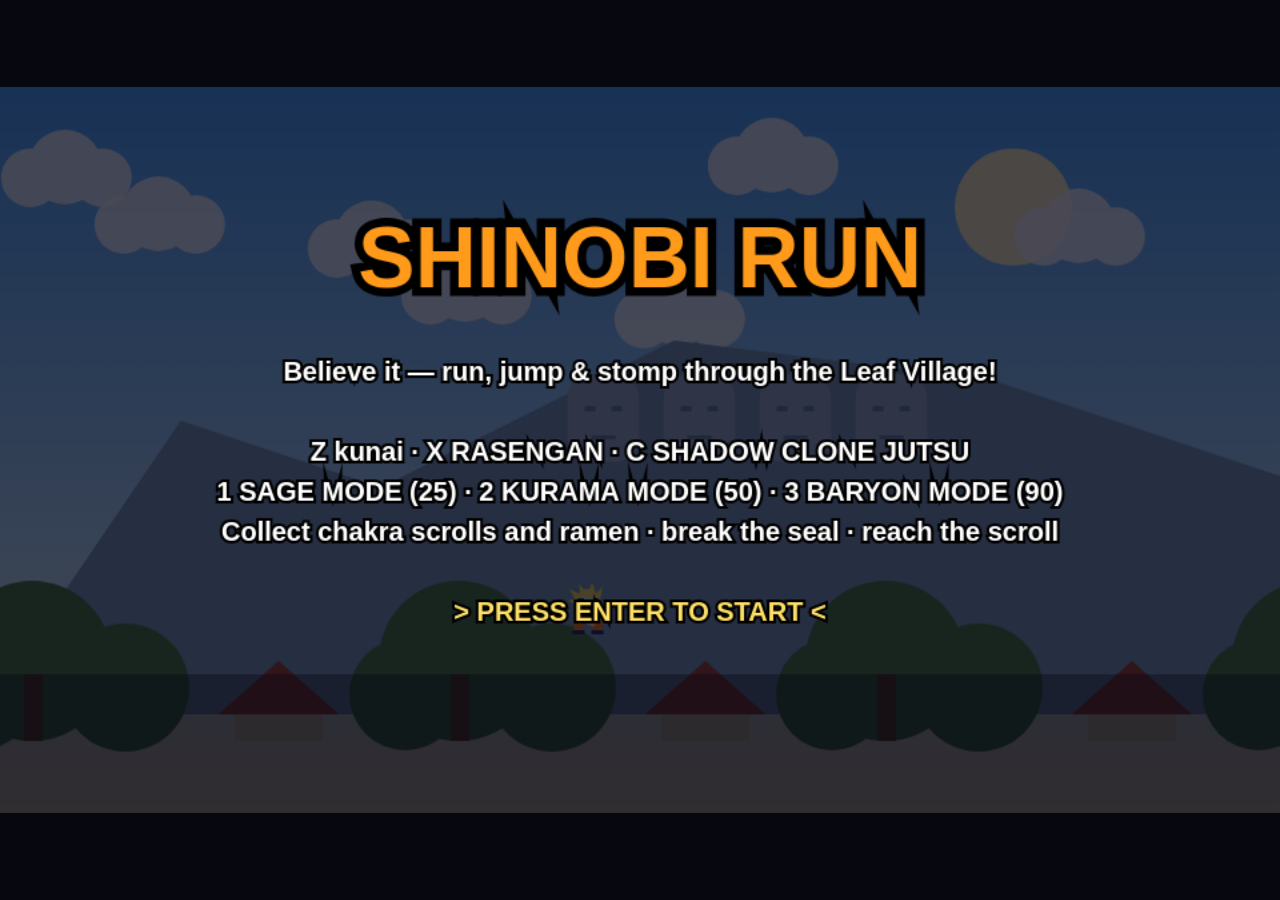
==== commit 797f7de5: "Add level 2 (Night Raid) and remap abilities to Z/X/C Level 2 is night-themed, 200 tiles long, with " ====
--- a/ninja-game/index.html
+++ b/ninja-game/index.html
@@ -18,12 +18,12 @@
 <canvas id="c" width="960" height="544"></canvas>
 <div id="touch">
   <div class="g"><button data-k="ArrowLeft">◀</button><button data-k="ArrowRight">▶</button><button data-k="Space">JUMP</button></div>
-  <div class="g" style="justify-content:flex-end"><button data-k="KeyJ">Kunai</button><button data-k="KeyK">Rasen</button><button data-k="KeyL">Clone</button><button data-k="Digit1">Sage</button><button data-k="Digit2">Kyuubi</button><button data-k="Digit3">Final</button><button data-k="Enter">OK</button></div>
+  <div class="g" style="justify-content:flex-end"><button data-k="KeyZ">Kunai</button><button data-k="KeyX">Rasen</button><button data-k="KeyC">Clone</button><button data-k="Digit1">Sage</button><button data-k="Digit2">Kyuubi</button><button data-k="Digit3">Final</button><button data-k="Enter">OK</button></div>
 </div>
 <script>
 'use strict';
 /* ====================== CONSTANTS & SETUP ====================== */
-const T = 32, GW = 160, GH = 17, VW = 960, VH = 544, GRAV = 0.6;
+let GW = 160; const T = 32, GH = 17, VW = 960, VH = 544, GRAV = 0.6;
 const cv = document.getElementById('c'), ctx = cv.getContext('2d');
 const keys = {}, pressed = {};
 const down = c => keys[c], jp = c => pressed[c];
@@ -76,17 +76,28 @@
 /* ====================== STATE ====================== */
 let grid, enemies, projs, parts, items, coinsL, clones, popups, blockItems, bumps;
 let P, cam, shake = 0, flash = 0, flashCol = '#fff', banner = null, state = 'title';
-let score = 0, coinCount = 0, lives = 3, cp = 3, bossDead = false, boss = null, time = 0, hitstop = 0;
-
-const solid = (tx, ty) => tx < 0 || tx >= GW ? true : (ty < 0 || ty >= GH ? false : grid[ty][tx] !== 0);
+let level = 1, LV = null, score = 0, coinCount = 0, lives = 3, cp = 3, bossDead = false, boss = null, time = 0, hitstop = 0;
+
+const solid = (tx, ty) => tx < 0 || tx >= GW ? true : (ty < 0 || ty >= GH ? false : (grid[ty][tx] !== 0 && grid[ty][tx] !== 7));
 const rnd = (a, b) => a + Math.random() * (b - a);
 const overlap = (a, b) => a.x < b.x + b.w && a.x + a.w > b.x && a.y < b.y + b.h && a.y + a.h > b.y;
+
+/* ====================== LEVELS ====================== */
+const LEVELS = [null,
+  { name: 'Leaf Village', sub: 'Reach the scroll at the end of the village!', gw: 160, gate: 152, flag: 157, boss: 142, arena: 128, cps: [64, 103],
+    night: false, eSpeed: 1.1, tCd: 100, sSpeed: 4, bossHp: 36, bossSpd: 1, regen: 5, hard: false,
+    gaps: [[22,24],[43,45],[68,70],[88,92],[106,108],[120,122]] },
+  { name: 'Night Raid', sub: 'Level 2 - spikes, wider gaps, faster ninja!', gw: 200, gate: 192, flag: 197, boss: 180, arena: 166, cps: [70, 125],
+    night: true, eSpeed: 1.9, tCd: 55, sSpeed: 5.2, bossHp: 64, bossSpd: 1.35, regen: 3.5, hard: true,
+    gaps: [[14,17],[30,34],[48,51],[58,62],[76,79],[84,88],[100,104],[112,115],[130,134],[140,143],[150,154],[162,164]] },
+];
+function setLevel(n) { level = n; LV = LEVELS[n]; GW = LV.gw; }
 
 /* ====================== LEVEL ====================== */
 function buildLevel() {
   grid = Array.from({ length: GH }, () => new Uint8Array(GW));
   enemies = []; projs = []; parts = []; items = []; coinsL = []; clones = []; popups = []; blockItems = {}; bumps = {};
-  const gaps = [[22,24],[43,45],[68,70],[88,92],[106,108],[120,122]];
+  const gaps = LV.gaps;
   for (let x = 0; x < GW; x++) {
     if (gaps.some(g => x >= g[0] && x <= g[1])) continue;
     grid[15][x] = 1; grid[16][x] = 1;
@@ -94,38 +105,65 @@
   const plat = (x, y, n, t = 2) => { for (let i = 0; i < n; i++) grid[y][x + i] = t; };
   const q = (x, y, item = 'scroll') => { grid[y][x] = 3; blockItems[x + ',' + y] = item; };
   const pipe = (x, h) => { for (let ty = 15 - h; ty < 15; ty++) { grid[ty][x] = 5; grid[ty][x + 1] = 5; } };
-
-  plat(10, 11, 5); q(12, 11); q(8, 11);
-  plat(16, 8, 3); q(17, 8);
-  pipe(30, 2); pipe(36, 3);
-  plat(33, 10, 4); q(34, 10, 'ramen');
-  plat(48, 11, 6); q(50, 11); q(52, 11);
-  pipe(56, 2); plat(58, 8, 4); q(59, 8);
-  plat(72, 11, 4); q(73, 11);
-  pipe(78, 3); plat(84, 10, 5); q(86, 10);
-  plat(90, 12, 1, 5);
-  pipe(98, 2); plat(100, 11, 3);
-  plat(110, 10, 4); q(111, 10); q(112, 10, 'ramen');
-  pipe(114, 4);
-  plat(126, 11, 4); q(127, 11, 'ramen'); plat(132, 8, 3); q(133, 8);
-  for (let ty = 0; ty < 15; ty++) { grid[ty][152] = 6; grid[ty][153] = 6; }   // seal gate (opens when boss falls)
-
-  const grunts = [14, 28, 40, 52, 62, 75, 95, 102, 116, 125];
-  const throwers = [20, 38, 60, 80, 104, 118, 130];
+  const spikes = (x, n) => { for (let i = 0; i < n; i++) grid[14][x + i] = 7; };
+  const row = (x, y, n) => { for (let i = 0; i < n; i++) coinsL.push({ x: (x + i) * T + 8, y: y * T + 8, w: 16, h: 16 }); };
+  const arc = (x, n, y) => { for (let i = 0; i < n; i++) coinsL.push({ x: (x + i) * T + 8, y: (y - Math.sin(i / (n - 1) * Math.PI) * 2.2) * T + 8, w: 16, h: 16 }); };
+  let grunts, throwers;
+
+  if (level === 1) {
+    plat(10, 11, 5); q(12, 11); q(8, 11);
+    plat(16, 8, 3); q(17, 8);
+    pipe(30, 2); pipe(36, 3);
+    plat(33, 10, 4); q(34, 10, 'ramen');
+    plat(48, 11, 6); q(50, 11); q(52, 11);
+    pipe(56, 2); plat(58, 8, 4); q(59, 8);
+    plat(72, 11, 4); q(73, 11);
+    pipe(78, 3); plat(84, 10, 5); q(86, 10);
+    plat(90, 12, 1, 5);
+    pipe(98, 2); plat(100, 11, 3);
+    plat(110, 10, 4); q(111, 10); q(112, 10, 'ramen');
+    pipe(114, 4);
+    plat(126, 11, 4); q(127, 11, 'ramen'); plat(132, 8, 3); q(133, 8);
+    grunts = [14, 28, 40, 52, 62, 75, 95, 102, 116, 125];
+    throwers = [20, 38, 60, 80, 104, 118, 130];
+    row(11, 10, 3); row(16, 7, 3); arc(21, 5, 12); arc(42, 5, 12); row(48, 10, 5); row(58, 7, 4);
+    arc(67, 5, 12); row(73, 10, 3); arc(87, 7, 12); row(100, 10, 3); arc(105, 5, 12); row(110, 9, 4);
+    arc(119, 5, 12); row(126, 10, 4); row(132, 7, 3); row(137, 13, 6);
+  } else {
+    [[32,12],[60,11],[86,12],[102,12],[113,12],[132,12],[141,12],[152,12]].forEach(f => plat(f[0], f[1], 1, 5));   // lone stepping stones
+    plat(8, 11, 3); q(9, 11);
+    plat(20, 10, 3); q(21, 10);
+    pipe(26, 3); pipe(44, 3);
+    plat(36, 9, 4); q(37, 9, 'ramen');
+    plat(54, 10, 5); q(56, 10);
+    plat(66, 8, 4); q(67, 8);
+    pipe(70, 3);
+    plat(80, 10, 3); q(81, 10);
+    plat(92, 9, 4); q(93, 9, 'ramen');
+    pipe(96, 2); pipe(123, 3);
+    plat(108, 10, 4); q(109, 10);
+    plat(118, 9, 4); q(119, 9);
+    plat(128, 10, 3);
+    plat(136, 8, 4); q(137, 8, 'ramen');
+    plat(148, 10, 3);
+    plat(156, 9, 4); q(157, 9);
+    plat(168, 10, 3); q(169, 10, 'ramen');
+    [[22,3],[40,3],[64,4],[73,3],[90,3],[107,3],[118,4],[126,4],[137,3],[147,3],[158,4],[168,4]].forEach(sp => spikes(sp[0], sp[1]));
+    grunts = [10, 19, 28, 38, 47, 56, 66, 74, 82, 90, 98, 106, 119, 127, 138, 148, 157, 170];
+    throwers = [21, 29, 41, 53, 67, 73, 92, 108, 120, 127, 137, 144, 159, 169];
+    gaps.forEach(g => arc(g[0] - 1, g[1] - g[0] + 3, 12));
+    row(9, 10, 3); row(37, 8, 3); row(67, 7, 3); row(93, 8, 3); row(137, 7, 3); row(169, 9, 3);
+  }
+  for (let ty = 0; ty < 15; ty++) { grid[ty][LV.gate] = 6; grid[ty][LV.gate + 1] = 6; }   // seal gate (opens when boss falls)
   grunts.forEach(x => enemies.push(mkEnemy('grunt', x * T, 100)));
   throwers.forEach(x => enemies.push(mkEnemy('thrower', x * T, 100)));
-  boss = mkEnemy('boss', 142 * T, 100); enemies.push(boss); bossDead = false;
-
-  const row = (x, y, n) => { for (let i = 0; i < n; i++) coinsL.push({ x: (x + i) * T + 8, y: y * T + 8, w: 16, h: 16 }); };
-  const arc = (x, n, y) => { for (let i = 0; i < n; i++) coinsL.push({ x: (x + i) * T + 8, y: (y - Math.sin(i / (n - 1) * Math.PI) * 2.2) * T + 8, w: 16, h: 16 }); };
-  row(11, 10, 3); row(16, 7, 3); arc(21, 5, 12); arc(42, 5, 12); row(48, 10, 5); row(58, 7, 4);
-  arc(67, 5, 12); row(73, 10, 3); arc(87, 7, 12); row(100, 10, 3); arc(105, 5, 12); row(110, 9, 4);
-  arc(119, 5, 12); row(126, 10, 4); row(132, 7, 3); row(137, 13, 6);
+  boss = mkEnemy('boss', LV.boss * T, 100); enemies.push(boss); bossDead = false;
 }
 function mkEnemy(type, x, y) {
   const e = { type, x, y, vx: 0, vy: 0, w: 24, h: 30, hp: 1, dir: -1, on: false, cd: rnd(30, 90), flash: 0, dead: false, t: 0 };
-  if (type === 'thrower') { e.hp = 2; e.cd = rnd(40, 100); }
-  if (type === 'boss') { e.w = 46; e.h = 62; e.hp = e.maxhp = 36; e.cd = 100; e.mode = 'idle'; e.active = false; }
+  if (type === 'thrower') { e.hp = LV.hard ? 3 : 2; e.cd = rnd(40, LV.tCd); }
+  if (type === 'grunt' && LV.hard) e.hp = 2;
+  if (type === 'boss') { e.w = 46; e.h = 62; e.hp = e.maxhp = LV.bossHp; e.cd = 100; e.mode = 'idle'; e.active = false; }
   return e;
 }
 
@@ -134,10 +172,11 @@
   return { x, y: 11 * T, w: 22, h: 30, vx: 0, vy: 0, face: 1, on: false, hp: 5, maxhp: 5, chakra: 40, form: 'base',
     atk: 0, inv: 0, jbuf: 0, coyote: 0, jumps: 0, charge: 0, rasT: 0, rasHit: null, hist: [], anim: 0, dead: false, deadT: 0, bhp: 0, throwT: 0 };
 }
-function startGame() {
-  score = 0; coinCount = 0; lives = 3; cp = 3; time = 0;
+function startGame() { score = 0; coinCount = 0; lives = 3; loadLevel(1); }
+function loadLevel(n) {
+  setLevel(n); cp = 3; time = 0;
   buildLevel(); P = newPlayer(3 * T); cam = { x: 0 }; state = 'play';
-  banner = { t: 150, text: 'SHINOBI RUN', sub: 'Reach the scroll at the end of the village!', col: '#ffb02e' };
+  banner = { t: 150, text: 'LEVEL ' + n + ': ' + LV.name.toUpperCase(), sub: LV.sub, col: LV.night ? '#b79cff' : '#ffb02e' };
 }
 function respawn() {
   const keep = { chakra: Math.max(40, P.chakra) };
@@ -237,7 +276,7 @@
   if (e.type === 'grunt' || e.type === 'thrower') coinsL.push({ x: e.x + 4, y: e.y, w: 16, h: 16 });
   if (e.type === 'boss') {
     bossDead = true; shake = 24; flash = 30; flashCol = '#fff'; sfx('boss');
-    for (let ty = 0; ty < 15; ty++) { grid[ty][152] = 0; grid[ty][153] = 0; burst(152 * T + 32, ty * T + 16, 4, '#c8a2ff', 3, 6, 40, 0.05); }
+    for (let ty = 0; ty < 15; ty++) { grid[ty][LV.gate] = 0; grid[ty][LV.gate + 1] = 0; burst(LV.gate * T + 32, ty * T + 16, 4, '#c8a2ff', 3, 6, 40, 0.05); }
     setBanner('SEAL BROKEN!', 'Grab the scroll to finish the mission!', '#c8a2ff');
   }
 }
@@ -280,19 +319,19 @@
     return;
   }
   const L = down('ArrowLeft') || down('KeyA'), R = down('ArrowRight') || down('KeyD');
-  const jumpHeld = down('Space') || down('ArrowUp') || down('KeyW') || down('KeyZ');
-  const jumpPressed = jp('Space') || jp('ArrowUp') || jp('KeyW') || jp('KeyZ');
+  const jumpHeld = down('Space') || down('ArrowUp') || down('KeyW');
+  const jumpPressed = jp('Space') || jp('ArrowUp') || jp('KeyW');
   const dirIn = (R ? 1 : 0) - (L ? 1 : 0);
 
   // forms / abilities
   if (jp('Digit1')) setForm('sage');
   if (jp('Digit2')) setForm('kurama');
   if (jp('Digit3')) setForm('baryon');
-  if (jp('KeyL')) summonClones();
-  if (jp('KeyK')) startRasengan();
+  if (jp('KeyC')) summonClones();
+  if (jp('KeyX')) startRasengan();
   if (P.atk > 0) P.atk--;
   if (P.throwT > 0) P.throwT--;
-  if ((jp('KeyJ') || (down('KeyJ') && P.form === 'baryon')) && P.atk <= 0 && !P.charge) {
+  if ((jp('KeyZ') || (down('KeyZ') && P.form === 'baryon')) && P.atk <= 0 && !P.charge) {
     fireKunai(P.x + 11 + P.face * 12, P.y + 14, P.face, P.form); P.atk = F.kCd; P.throwT = 8; sfx('kunai');
   }
 
@@ -305,7 +344,7 @@
       const c = { sage: '#ffb347', kurama: '#ffe14a', baryon: '#ff6a2a' }[P.form];
       parts.push({ x: P.x + rnd(0, P.w), y: P.y + rnd(0, P.h), vx: rnd(-0.4, 0.4), vy: rnd(-1.6, -0.6), life: 26, max: 26, col: c, size: rnd(2, 5), grav: 0 });
     }
-  } else P.chakra = Math.min(100, P.chakra + 5 / 60);
+  } else P.chakra = Math.min(100, P.chakra + LV.regen / 60);
   const nf = FORMS[P.form];
 
   // rasengan states
@@ -353,9 +392,14 @@
   P.anim += Math.abs(P.vx) * 0.12;
   P.hist.unshift({ x: P.x, y: P.y, face: P.face, on: P.on, vx: P.vx, anim: P.anim });
   if (P.hist.length > 90) P.hist.pop();
-  if (P.x / T > 63 && cp < 64) cp = 64;
-  if (P.x / T > 102 && cp < 103) cp = 103;
-
+  for (const c of LV.cps) if (P.x / T > c - 1 && cp < c) cp = c;
+
+  // spikes
+  if (P.form !== 'baryon') {
+    const sy = Math.floor((P.y + P.h - 4) / T);
+    for (let tx = Math.floor(P.x / T); tx <= Math.floor((P.x + P.w - 1) / T); tx++)
+      if (grid[sy] && grid[sy][tx] === 7 && P.inv <= 0) { hurtPlayer(P.x + 11 + (Math.random() - 0.5)); P.vy = -9; break; }
+  }
   // pickups
   for (let i = coinsL.length - 1; i >= 0; i--) if (overlap(P, coinsL[i])) { coinsL.splice(i, 1); coinCount++; score += 10; P.chakra = Math.min(100, P.chakra + 2); sfx('coin'); }
   for (let i = items.length - 1; i >= 0; i--) {
@@ -368,7 +412,7 @@
     }
   }
   // finish scroll
-  if (P.x > 157 * T) winGame();
+  if (P.x > LV.flag * T) winGame();
 }
 function winGame() { if (state !== 'play') return; state = 'win'; sfx('win'); flash = 20; flashCol = '#ffe066'; }
 
@@ -403,7 +447,7 @@
     if (Math.abs(e.x - (cam.x + VW / 2)) > 900 && e.type !== 'boss') continue;      // sleep far away
     e.t++;
     if (e.type === 'grunt') {
-      e.vx = e.dir * 1.1; e.vy = Math.min(e.vy + GRAV, 14);
+      e.vx = e.dir * LV.eSpeed; e.vy = Math.min(e.vy + GRAV, 14);
       const ahead = Math.floor((e.x + (e.dir > 0 ? e.w + 2 : -2)) / T), feet = Math.floor((e.y + e.h + 4) / T);
       if (e.on && !solid(ahead, feet)) e.dir *= -1;
       const wasOn = e.on; e.on = false;
@@ -414,8 +458,8 @@
       e.vy = Math.min(e.vy + GRAV, 14); e.vx *= 0.8; e.on = false; moveX(e); const r = moveY(e); if (r && r.floor) e.on = true;
       e.dir = P.x < e.x ? -1 : 1;
       if (--e.cd <= 0 && Math.abs(P.x - e.x) < 420 && Math.abs(P.y - e.y) < 200) {
-        e.cd = 100; e.throw = 10;
-        const a = Math.atan2(P.y + 10 - e.y - 10, P.x - e.x) , sp = 4;
+        e.cd = LV.tCd; e.throw = 10;
+        const a = Math.atan2(P.y + 10 - e.y - 10, P.x - e.x) , sp = LV.sSpeed;
         projs.push({ type: 'shuriken', x: e.x + 12, y: e.y + 12, vx: Math.cos(a) * sp, vy: Math.sin(a) * sp, r: 7, dmg: 1, friendly: false, life: 200, rot: 0 });
       }
       if (e.throw > 0) e.throw--;
@@ -437,27 +481,28 @@
 }
 function updateBoss(e) {
   e.vy = Math.min(e.vy + GRAV, 14);
-  if (!e.active) { if (Math.abs(P.x - e.x) < 560) { e.active = true; setBanner('ROGUE SHINOBI', 'Defeat him to break the seal!', '#ff5a5a'); sfx('boss'); } else { e.on = false; moveY(e) ; return; } }
+  if (!e.active) { if (Math.abs(P.x - e.x) < 560) { e.active = true; setBanner(LV.hard ? 'SHADOW JONIN' : 'ROGUE SHINOBI', 'Defeat him to break the seal!', '#ff5a5a'); sfx('boss'); } else { e.on = false; moveY(e) ; return; } }
   const dir = P.x < e.x ? -1 : 1, rage = e.hp < e.maxhp / 2;
   if (e.mode === 'idle') {
     e.vx *= 0.8; e.dir = dir;
     if (--e.cd <= 0) {
       const r = Math.random();
-      if (r < 0.34) { e.mode = 'jump'; e.vy = -14; e.vx = dir * (rage ? 5 : 3.5); }
+      if (r < 0.34) { e.mode = 'jump'; e.vy = -14; e.vx = dir * (rage ? 5 : 3.5) * LV.bossSpd; }
       else if (r < 0.67) { e.mode = 'throw'; e.n = rage ? 5 : 3; e.cd = 10; }
-      else { e.mode = 'charge'; e.cd = 55; e.vx = dir * (rage ? 5 : 3.6); }
+      else { e.mode = 'charge'; e.cd = 55; e.vx = dir * (rage ? 5 : 3.6) * LV.bossSpd; }
     }
-  } else if (e.mode === 'jump') { if (e.on && e.vy >= 0) { e.mode = 'idle'; e.cd = rage ? 45 : 80; shake = 8; burst(e.x + 23, e.y + 62, 14, '#a87', 4, 6, 20, 0.2); sfx('boss'); } }
+  } else if (e.mode === 'jump') { if (e.on && e.vy >= 0) { e.mode = 'idle'; e.cd = (rage ? 45 : 80) * (LV.hard ? 0.6 : 1); shake = 8; burst(e.x + 23, e.y + 62, 14, '#a87', 4, 6, 20, 0.2); sfx('boss'); } }
   else if (e.mode === 'throw') {
     if (--e.cd <= 0) {
-      const a = Math.atan2(P.y - e.y, P.x - e.x), sp = rage ? 5 : 4;
-      projs.push({ type: 'shuriken', x: e.x + 23, y: e.y + 20, vx: Math.cos(a) * sp, vy: Math.sin(a) * sp, r: 8, dmg: 1, friendly: false, life: 220, rot: 0 });
+      const a0 = Math.atan2(P.y - e.y, P.x - e.x), sp = (rage ? 5 : 4) * (LV.hard ? 1.25 : 1);
+      for (const da of (LV.hard ? [-0.3, 0, 0.3] : [0]))
+        projs.push({ type: 'shuriken', x: e.x + 23, y: e.y + 20, vx: Math.cos(a0 + da) * sp, vy: Math.sin(a0 + da) * sp, r: 8, dmg: 1, friendly: false, life: 220, rot: 0 });
       e.cd = rage ? 10 : 16; if (--e.n <= 0) { e.mode = 'idle'; e.cd = rage ? 45 : 80; }
     }
   } else if (e.mode === 'charge') { if (--e.cd <= 0) { e.mode = 'idle'; e.cd = 60; } }
   e.on = false; moveX(e); if (e.vx === 0 && e.mode === 'charge') e.cd = 0;
   const r = moveY(e); if (r && r.floor) e.on = true;
-  if (e.x < 128 * T) e.x = 128 * T;
+  if (e.x < LV.arena * T) e.x = LV.arena * T;
 }
 
 /* ====================== UPDATE: PROJECTILES, ITEMS, MISC ====================== */
@@ -507,7 +552,10 @@
 
 function update() {
   if (state === 'title') { if (jp('Enter') || jp('Space')) startGame(); return; }
-  if (state === 'over' || state === 'win') { if (jp('Enter')) { state = 'title'; } updateMisc(); return; }
+  if (state === 'over' || state === 'win') {
+    if (jp('Enter')) { if (state === 'win' && level < LEVELS.length - 1) loadLevel(level + 1); else state = 'title'; }
+    updateMisc(); return;
+  }
   if (jp('KeyP')) { state = state === 'pause' ? 'play' : 'pause'; }
   if (state === 'pause') return;
   if (hitstop > 0) { hitstop--; return; }
@@ -521,9 +569,16 @@
   const g = ctx.createLinearGradient(0, 0, 0, VH);
   g.addColorStop(0, '#4aa8ff'); g.addColorStop(0.65, '#bfe6ff'); g.addColorStop(1, '#ffe9bf');
   ctx.fillStyle = g; ctx.fillRect(0, 0, VW, VH);
-  ctx.fillStyle = '#fff6c8'; ctx.beginPath(); ctx.arc(760, 90, 44, 0, 7); ctx.fill();
+  if (!LV.night) { ctx.fillStyle = '#fff6c8'; ctx.beginPath(); ctx.arc(760, 90, 44, 0, 7); ctx.fill(); }
+  if (LV.night) {
+    ctx.fillStyle = 'rgba(8,10,45,.62)'; ctx.fillRect(0, 0, VW, VH);
+    ctx.fillStyle = '#fff';
+    for (let i = 0; i < 60; i++) ctx.fillRect((i * 173 + 40) % VW, (i * 97) % 300, i % 5 ? 1.5 : 2.5, i % 5 ? 1.5 : 2.5);
+    ctx.fillStyle = '#e9ecff'; ctx.beginPath(); ctx.arc(760, 90, 40, 0, 7); ctx.fill();
+    ctx.fillStyle = 'rgba(8,10,45,.55)'; ctx.beginPath(); ctx.arc(774, 82, 36, 0, 7); ctx.fill();
+  }
   // clouds
-  ctx.fillStyle = 'rgba(255,255,255,.85)';
+  ctx.fillStyle = LV.night ? 'rgba(120,120,170,.35)' : 'rgba(255,255,255,.85)';
   for (let i = 0; i < 9; i++) {
     const x = ((i * 230 - cam.x * 0.1) % (VW + 260) + VW + 260) % (VW + 260) - 130, y = 50 + (i * 53) % 150;
     ctx.beginPath(); ctx.arc(x, y, 22, 0, 7); ctx.arc(x + 26, y - 8, 28, 0, 7); ctx.arc(x + 54, y, 22, 0, 7); ctx.fill();
@@ -552,6 +607,7 @@
     ctx.fillStyle = '#a2412d'; ctx.beginPath(); ctx.moveTo(x + 200, 470); ctx.lineTo(x + 245, 430); ctx.lineTo(x + 290, 470); ctx.fill();
     ctx.fillStyle = '#e8d6a8'; ctx.fillRect(x + 212, 470, 66, 20);
   }
+  if (LV.night) { ctx.fillStyle = 'rgba(8,10,45,.45)'; ctx.fillRect(0, 0, VW, VH); }
 }
 function drawTile(v, x, y, off) {
   y -= off;
@@ -572,6 +628,8 @@
   else if (v === 5) {
     ctx.fillStyle = '#8b94a0'; ctx.fillRect(x, y, T, T); ctx.fillStyle = '#aab3be'; ctx.fillRect(x, y, T, 3); ctx.fillRect(x, y, 3, T);
     ctx.fillStyle = '#69727e'; ctx.fillRect(x, y + T - 3, T, 3); ctx.fillRect(x + T - 3, y, 3, T);
+  } else if (v === 7) {
+    for (let i = 0; i < 3; i++) { const sx = x + i * 11; ctx.fillStyle = '#b9c0cc'; ctx.beginPath(); ctx.moveTo(sx, y + T); ctx.lineTo(sx + 5.5, y + 6); ctx.lineTo(sx + 11, y + T); ctx.fill(); ctx.fillStyle = '#e24'; ctx.beginPath(); ctx.moveTo(sx + 3, y + 13); ctx.lineTo(sx + 5.5, y + 6); ctx.lineTo(sx + 8, y + 13); ctx.fill(); }
   } else if (v === 6) {
     const a = 0.45 + 0.2 * Math.sin(time * 0.1 + y * 0.05);
     ctx.fillStyle = `rgba(160,90,255,${a})`; ctx.fillRect(x, y, T, T);
@@ -655,7 +713,7 @@
   ctx.save();
   if (e.type === 'boss') {
     const cx = e.x + e.w / 2; ctx.translate(cx, e.y); ctx.scale(e.dir > 0 ? 1 : -1, 1);
-    const body = fl ? '#fff' : '#17151f';
+    const body = fl ? '#fff' : (LV.hard ? '#2a1342' : '#17151f');
     ctx.fillStyle = body; ctx.fillRect(-23, 20, 46, 42);
     ctx.fillStyle = fl ? '#fff' : '#c21c2c'; [[-16, 34], [4, 44], [-6, 26], [8, 30]].forEach(c => { ctx.beginPath(); ctx.arc(c[0] + 6, c[1], 6, 0, 7); ctx.arc(c[0] + 12, c[1] + 2, 5, 0, 7); ctx.fill(); });
     ctx.fillStyle = fl ? '#fff' : '#ffb74a'; ctx.beginPath(); ctx.arc(0, 12, 14, 0, 7); ctx.fill();
@@ -712,7 +770,7 @@
     const b = bumps[tx + ',' + ty]; drawTile(v, tx * T, ty * T, b ? Math.sin(b / 8 * Math.PI) * 8 : 0);
   }
   // end scroll
-  const fx = 157 * T;
+  const fx = LV.flag * T;
   ctx.fillStyle = '#d9d9d9'; ctx.fillRect(fx + 10, 6 * T, 6, 9 * T);
   ctx.fillStyle = '#f4e3b0'; ctx.fillRect(fx - 40, 6 * T + 4, 54, 40); ctx.strokeStyle = '#a06a1a'; ctx.lineWidth = 3; ctx.strokeRect(fx - 40, 6 * T + 4, 54, 40);
   ctx.strokeStyle = '#c33'; ctx.lineWidth = 3; ctx.beginPath(); ctx.arc(fx - 13, 6 * T + 24, 10, 0, 5); ctx.stroke(); ctx.beginPath(); ctx.arc(fx - 13, 6 * T + 24, 4, 0, 5); ctx.stroke();
@@ -770,18 +828,19 @@
   txt('CHAKRA', bx + 4, by + 14, 12, '#fff');
   txt(P.form === 'base' ? 'Naruto' : FORMS[P.form].name.toUpperCase(), 18, 112, 16, { base: '#fff', sage: '#ffa23c', kurama: '#ffd51a', baryon: '#ff5a1f' }[P.form]);
   // right side
+  txt('LEVEL ' + level, VW - 18, 100, 16, '#c8d4ff', 'right');
   txt('RYO ' + coinCount, VW - 18, 30, 18, '#ffd23c', 'right');
   txt('SCORE ' + String(score).padStart(6, '0'), VW - 18, 54, 18, '#fff', 'right');
   // shadow clone timer
   if (clones.length) txt('CLONES x' + clones.length, VW - 18, 78, 14, '#9cf', 'right');
   // controls bar
   ctx.fillStyle = 'rgba(0,0,0,.45)'; ctx.fillRect(0, VH - 22, VW, 22);
-  txt('←→ move   SPACE jump   J kunai   K rasengan   L shadow clone   1 sage   2 kurama   3 baryon   P pause', VW / 2, VH - 6, 12, '#ddd', 'center');
+  txt('←→ move   SPACE jump   Z kunai   X rasengan   C shadow clone   1 sage   2 kurama   3 baryon   P pause', VW / 2, VH - 6, 12, '#ddd', 'center');
   // boss bar
   if (boss && !boss.dead && boss.active) {
     const w = 360, x = VW / 2 - w / 2, y = 20;
     ctx.fillStyle = '#220'; ctx.fillRect(x, y, w, 14); ctx.fillStyle = '#d22'; ctx.fillRect(x, y, w * Math.max(0, boss.hp) / boss.maxhp, 14);
-    ctx.strokeStyle = '#fff'; ctx.lineWidth = 2; ctx.strokeRect(x, y, w, 14); txt('ROGUE SHINOBI', VW / 2, y + 36, 13, '#fff', 'center');
+    ctx.strokeStyle = '#fff'; ctx.lineWidth = 2; ctx.strokeRect(x, y, w, 14); txt(LV.hard ? 'SHADOW JONIN' : 'ROGUE SHINOBI', VW / 2, y + 36, 13, '#fff', 'center');
   }
   if (banner) {
     const a = Math.min(1, banner.t / 25), sz = banner.small ? 28 : 54;
@@ -798,12 +857,12 @@
 
 function render() {
   if (state === 'title') {
-    cam = cam || { x: 0 }; if (!grid) { buildLevel(); P = newPlayer(3 * T); }
+    cam = cam || { x: 0 }; if (!grid) { setLevel(1); buildLevel(); P = newPlayer(3 * T); }
     cam.x = (time++ * 1.2) % 2000; drawBackground();
     ctx.fillStyle = 'rgba(0,0,0,.35)'; ctx.fillRect(0, 440, VW, 104);
     drawNaruto(430, 380, 1, ['base','sage','kurama','baryon'][Math.floor(time / 90) % 4], time * 0.2, 1, true, 3);
     overlayScreen('SHINOBI RUN', ['Believe it — run, jump & stomp through the Leaf Village!', '',
-      'J kunai · K RASENGAN · L SHADOW CLONE JUTSU', '1 SAGE MODE (25) · 2 KURAMA MODE (50) · 3 BARYON MODE (90)', 'Collect chakra scrolls and ramen · break the seal · reach the scroll', '', '> PRESS ENTER TO START <'], '#ff9a1a');
+      'Z kunai · X RASENGAN · C SHADOW CLONE JUTSU', '1 SAGE MODE (25) · 2 KURAMA MODE (50) · 3 BARYON MODE (90)', 'Collect chakra scrolls and ramen · break the seal · reach the scroll', '', '> PRESS ENTER TO START <'], '#ff9a1a');
     return;
   }
   drawBackground(); drawWorld();
@@ -813,7 +872,11 @@
   drawHUD();
   if (state === 'pause') overlayScreen('PAUSED', ['Press P to resume'], '#fff');
   if (state === 'over') overlayScreen('GAME OVER', ['Score ' + score + '  ·  Ryo ' + coinCount, '', '> PRESS ENTER <'], '#ff5a5a');
-  if (state === 'win') overlayScreen('MISSION COMPLETE!', ['The Leaf Village is safe, Hokage-to-be!', 'Score ' + score + '  ·  Ryo ' + coinCount + '  ·  Lives ' + lives, '', '> PRESS ENTER <'], '#ffe066');
+  if (state === 'win') {
+    const more = level < LEVELS.length - 1;
+    overlayScreen(more ? 'LEVEL ' + level + ' CLEAR!' : 'MISSION COMPLETE!', [more ? 'Next up: Level ' + (level + 1) + ' - ' + LEVELS[level + 1].name + ' (harder!)' : 'The Leaf Village is safe, Hokage-to-be!',
+      'Score ' + score + '  ·  Ryo ' + coinCount + '  ·  Lives ' + lives, '', more ? '> PRESS ENTER FOR LEVEL ' + (level + 1) + ' <' : '> PRESS ENTER <'], '#ffe066');
+  }
 }
 
 /* ====================== LOOP ====================== */
@@ -823,9 +886,9 @@
   while (acc >= 1000 / 60) { update(); for (const k in pressed) delete pressed[k]; acc -= 1000 / 60; }
   render(); requestAnimationFrame(frame);
 }
-buildLevel(); P = newPlayer(3 * T); cam = { x: 0 };
+setLevel(1); buildLevel(); P = newPlayer(3 * T); cam = { x: 0 };
 requestAnimationFrame(frame);
-window.__game = { get state() { return state; }, get P() { return P; }, get enemies() { return enemies; } };
+window.__game = { loadLevel, get level() { return level; }, get state() { return state; }, get P() { return P; }, get enemies() { return enemies; } };
 </script>
 </body>
 </html>
